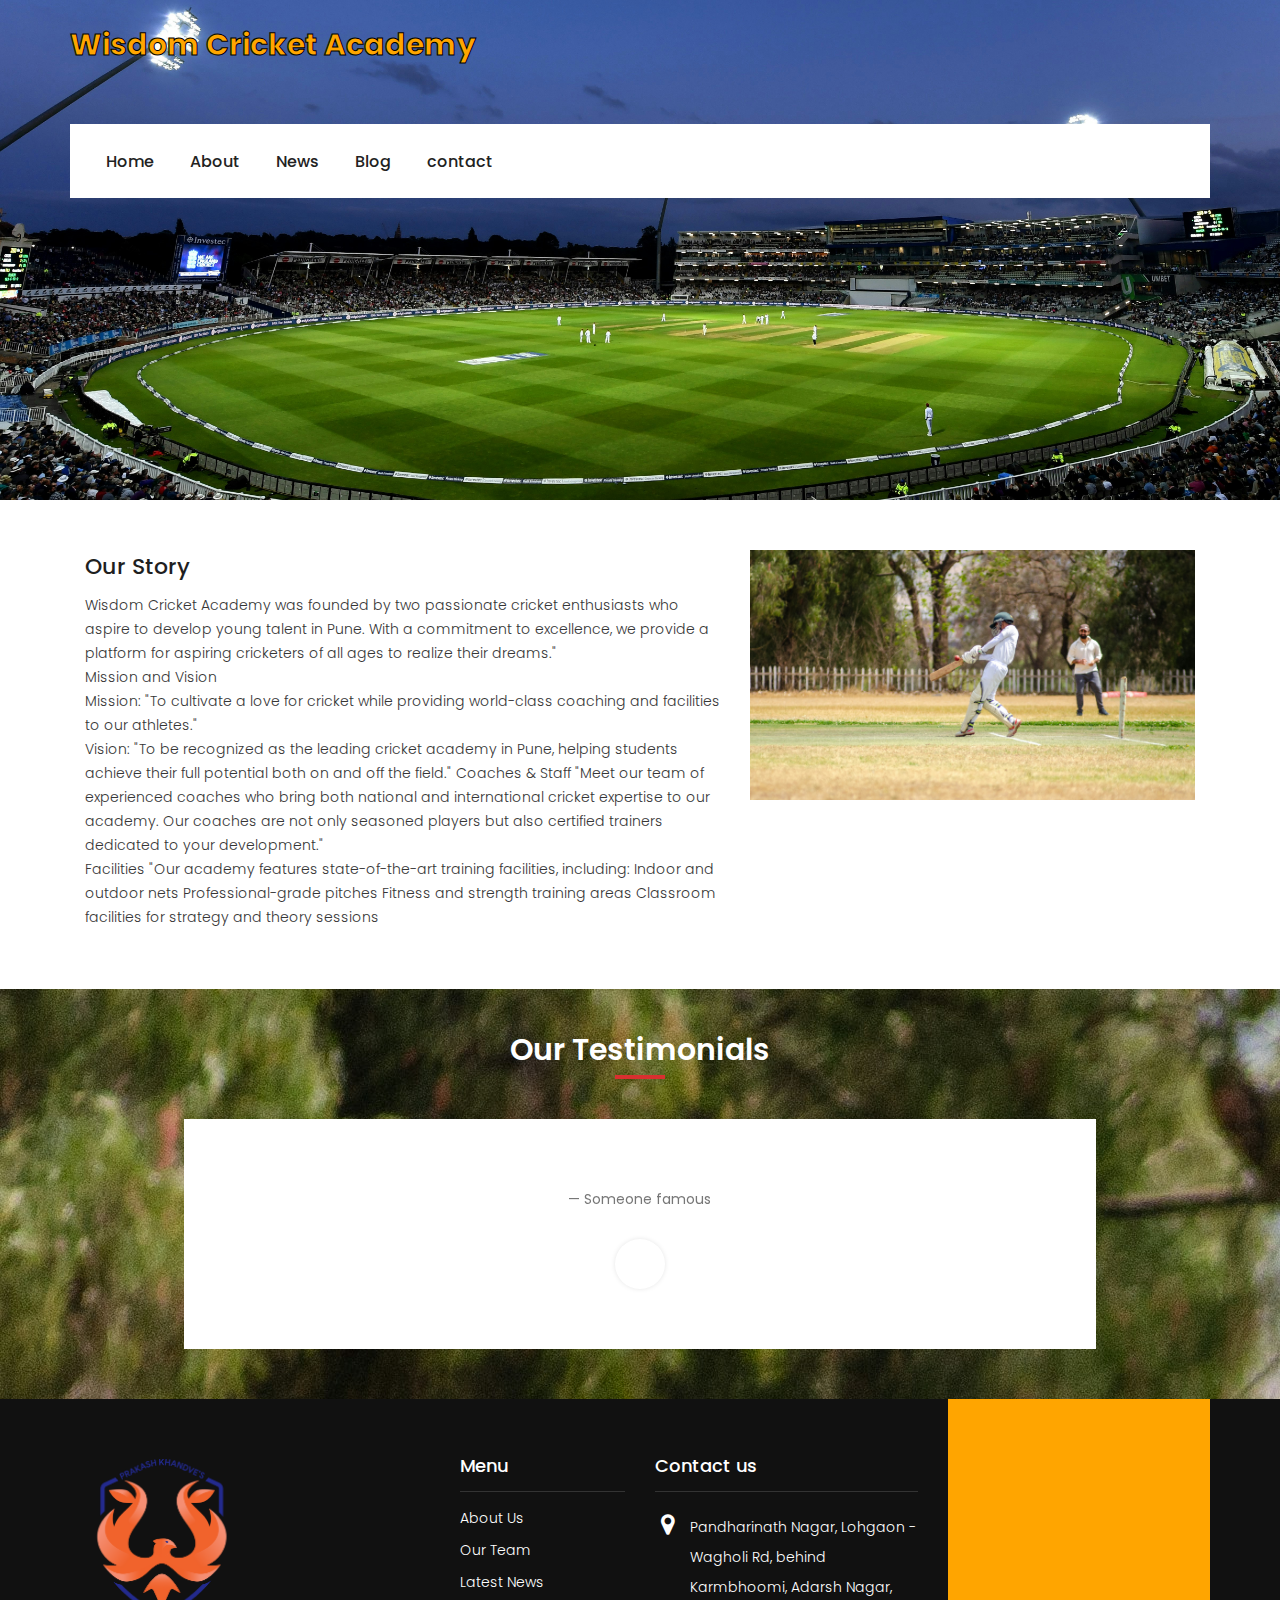
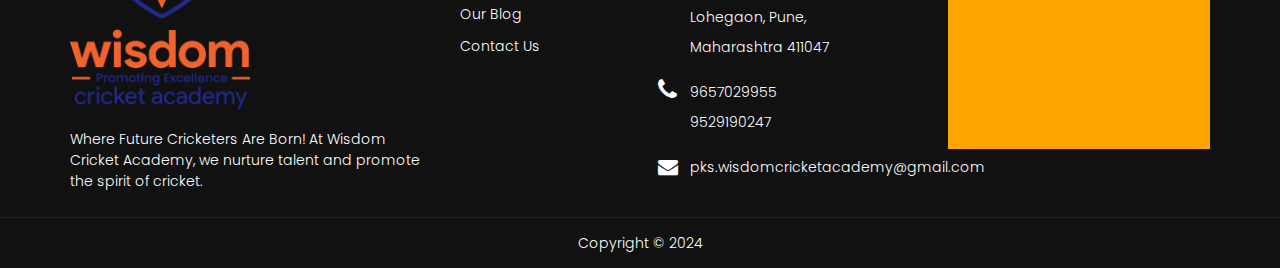
==== about.html @ c10ff791 "first version" ====
<!DOCTYPE html>
<html lang="en">
   <!-- Basic -->
   <meta charset="utf-8">
   <meta http-equiv="X-UA-Compatible" content="IE=edge">
   <!-- Mobile Metas -->
   <meta name="viewport" content="width=device-width, minimum-scale=1.0, maximum-scale=1.0, user-scalable=no">
   <!-- Site Metas -->
   <title>Wisdom Cricket Academy</title>
   <meta name="keywords" content="">
   <meta name="description" content="">
   <meta name="author" content="">
   <!-- Site Icons -->
   <link rel="shortcut icon" href="" type="image/x-icon" />
   <link rel="apple-touch-icon" href="">
   <!-- Bootstrap CSS -->
   <link rel="stylesheet" href="css/bootstrap.min.css">
   <!-- Site CSS -->
   <link rel="stylesheet" href="style.css">
   <!-- Colors CSS -->
   <link rel="stylesheet" href="css/colors.css">
   <!-- ALL VERSION CSS -->	
   <link rel="stylesheet" href="css/versions.css">
   <!-- Responsive CSS -->
   <link rel="stylesheet" href="css/responsive.css">
   <!-- Custom CSS -->
   <link rel="stylesheet" href="css/custom.css">
   <!-- font family -->
   <link href="https://fonts.googleapis.com/css?family=Poppins:100,100i,200,200i,300,300i,400,400i,500,500i,600,600i,700,700i,800,800i,900,900i" rel="stylesheet">
   <!-- end font family -->
   <link rel="stylesheet" href="css/3dslider.css" />
   <script src="http://code.jquery.com/jquery-1.11.1.min.js"></script>
   <link href="http://www.jqueryscript.net/css/jquerysctipttop.css" rel="stylesheet" type="text/css">
   <script src="js/3dslider.js"></script>
   </head>
   <body class="game_info" data-spy="scroll" data-target=".header">
      <!-- LOADER -->
      <div id="preloader">
         <img class="preloader" src="images/loading-img.gif" alt="">
      </div>
      <!-- END LOADER -->
      <section id="top">
         <header>
            <div class="container">
               <div class="header-top">
                  <div class="row">
                     <div class="col-md-6">
                        <div class="full">
                           <div class="logo" >
                              <h1 style="color: rgb(255, 166, 0); -webkit-text-stroke: 1px black;">
                                 Wisdom Cricket Academy
                              </h1>
    
                                  <!-- <a href="index.html"><img src="images/logo.png" alt="#" /></a> -->
                               </div>
                        </div>
                     </div>
                     
                  </div>
               </div>
               <div class="header-bottom">
                  <div class="row">
                     <div class="col-md-12">
                        <div class="full">
                           <div class="main-menu-section">
                              <div class="menu">
                                 <nav class="navbar navbar-inverse">
                                    <div class="navbar-header">
                                       <button class="navbar-toggle" type="button" data-toggle="collapse" data-target=".js-navbar-collapse">
                                       <span class="sr-only">Toggle navigation</span>
                                       <span class="icon-bar"></span>
                                       <span class="icon-bar"></span>
                                       <span class="icon-bar"></span>
                                       </button>
                                       <a class="navbar-brand" href="#">Menu</a>
                                    </div>
                                    <div class="collapse navbar-collapse js-navbar-collapse">
                                       <ul class="nav navbar-nav">
                                          <li class="active"><a href="index.html">Home</a></li>
                                          <li><a href="about.html">About</a></li>
                                          <!-- <li><a href="shop.html">Shop</a></li> -->
                                          <li><a href="news.html">News</a></li>
                                          <li><a href="blog.html">Blog</a></li>
                                          <li><a href="contact.html">contact</a></li>
                                       </ul>
                                    </div>
                                    <!-- /.nav-collapse -->
                                 </nav>
                              
                              </div>
                           </div>
                        </div>
                     </div>
                  </div>
               </div>
            </div>
         </header>
         <div class="inner-page-banner">
            <div class="container">
            </div>
         </div>
      </section>
      <section id="contant" class="contant main-heading" style="padding-bottom:0;margin-bottom:-1px;position:relative;z-index:1;">
         <div class="aboutus">
            <div class="container">
               <div class="row">
                  <div class="col-md-12 col-sm-12">
                     <div class="col-md-7 col-sm-7 col-xs-12">
                        <div class="full">
                           <h3>Our Story</h3>
                           <p>Wisdom Cricket Academy was founded by two passionate cricket enthusiasts who aspire to develop young talent in Pune. With a commitment to excellence, we provide a platform for aspiring cricketers of all ages to realize their dreams." 
                              <br>Mission and Vision 
                              <br>Mission: "To cultivate a love for cricket while providing world-class coaching and facilities to our athletes." 
                              <br>Vision: "To be recognized as the leading cricket academy in Pune, helping students achieve their full potential both on and off the field." 
                              Coaches & Staff 
                              "Meet our team of experienced coaches who bring both national and international cricket expertise to our academy. Our coaches are not only seasoned players but also certified trainers dedicated to your development." 
                              <br>Facilities 
                              "Our academy features state-of-the-art training facilities, including: 
                              Indoor and outdoor nets 
                              Professional-grade pitches 
                              Fitness and strength training areas 
                              Classroom facilities for strategy and theory sessions
                              
                           </p>
                          
                        </div>
                     </div>
                     <div class="col-md-5 col-sm-5 col-xs-12">
                        <img class="img-responsive" src="images/img-01_002.jpg" alt="#" />
                     </div>
                  </div>
               </div>
            </div>
         </div>
         <div class="dark-section" style="background:url(images/img-01_002.jpg)">
            <div class="container">
               <div class="row">
                  <div class="col-md-12 col-sm-12">
                     <div class="heading-main">
                        <h2>Our Testimonials</h2>
                     </div>
                     <div class="testimonial-slider">
                        <div class="carousel slide" data-ride="carousel" id="quote-carousel">
                           <!-- Carousel Slides / Quotes -->
                           <div class="carousel-inner text-center">
                              <!-- Quote 1 -->
                              <div class="item active">
                                 <blockquote>
                                    <div class="row">
                                       <div class="col-sm-10 col-sm-offset-1">
                                          <!-- <p>Lorem ipsum dolor sit amet, consectetur adipiscing elit, sed do eiusmod tempor incididunt ut labore et dolore magna aliqua. Ut enim ad minim veniam, quis nostrud exercitation ullamco laboris nisi ut aliquip ex ea commodo consequat. Duis aute irure dolor in reprehenderit in voluptate velit esse cillum dolore eu fugiat nulla pariatur. !</p> -->
                                          <small>Someone famous</small>
                                       </div>
                                    </div>
                                 </blockquote>
                              </div>
                              <!-- Quote 2 -->
                              <div class="item">
                                 <blockquote>
                                    <div class="row">
                                       <div class="col-sm-10 col-sm-offset-1">
                                          <!-- <p>Lorem ipsum dolor sit amet, consectetur adipiscing elit, sed do eiusmod tempor incididunt ut labore et dolore magna aliqua. Ut enim ad minim veniam, quis nostrud exercitation ullamco laboris nisi ut aliquip ex ea commodo consequat. Duis aute irure dolor in reprehenderit in voluptate velit esse cillum dolore eu fugiat nulla pariatur. </p> -->
                                          <small>Someone famous</small>
                                       </div>
                                    </div>
                                 </blockquote>
                              </div>
                              <!-- Quote 3 -->
                              <div class="item">
                                 <blockquote>
                                    <div class="row">
                                       <div class="col-sm-10 col-sm-offset-1">
                                          <!-- <p>Lorem ipsum dolor sit amet, consectetur adipiscing elit, sed do eiusmod tempor incididunt ut labore et dolore magna aliqua. Ut enim ad minim veniam, quis nostrud exercitation ullamco laboris nisi ut aliquip ex ea commodo consequat. Duis aute irure dolor in reprehenderit in voluptate velit esse cillum dolore eu fugiat nulla pariatur. .</p> -->
                                          <small>Someone famous</small>
                                       </div>
                                    </div>
                                 </blockquote>
                              </div>
                           </div>
                           <!-- Bottom Carousel Indicators -->
                           <ol class="carousel-indicators">
                              <li data-target="#quote-carousel" data-slide-to="0" class="active"><img class="img-responsive " src="https://s3.amazonaws.com/uifaces/faces/twitter/mantia/128.jpg" alt="">
                              </li>
                             
                           </ol>
                           <!-- Carousel Buttons Next/Prev -->
                           <a data-slide="prev" href="#quote-carousel" class="left carousel-control"><i class="fa fa-chevron-left"></i></a>
                           <a data-slide="next" href="#quote-carousel" class="right carousel-control"><i class="fa fa-chevron-right"></i></a>
                        </div>
                     </div>
                  </div>
               </div>
            </div>
         </div>
      </section>
      <footer id="footer" class="footer">
         <div class="container">
            <div class="row">
               <div class="col-md-4">
                  <div class="full">
                     <div class="footer-widget">
                        <div class="footer-logo">
                           <a href="#"><img src="images/logo.png" alt="#" /></a>
                        </div>
                        <p>Where Future Cricketers Are Born! At Wisdom Cricket Academy, we nurture talent and promote the spirit of cricket.</p>
                        <!-- <ul class="social-icons style-4 pull-left">
                           <li><a class="facebook" href="#"><i class="fa fa-facebook"></i></a></li>
                           <li><a class="twitter" href="#"><i class="fa fa-twitter"></i></a></li>
                           <li><a class="youtube" href="#"><i class="fa fa-youtube-play"></i></a></li>
                           <li><a class="pinterest" href="#"><i class="fa fa-pinterest-p"></i></a></li>
                        </ul> -->
                     </div>
                  </div>
               </div>
               <div class="col-md-2">
                  <div class="full">
                     <div class="footer-widget">
                        <h3>Menu</h3>
                        <ul class="footer-menu">
                           <li><a href="about.html">About Us</a></li>
                           <li><a href="team.html">Our Team</a></li>
                           <li><a href="news.html">Latest News</a></li>
                           <li><a href="blog.html">Our Blog</a></li>
                           <li><a href="contact.html">Contact Us</a></li>
                        </ul>
                     </div>
                  </div>
               </div>
               <div class="col-md-3">
                  <div class="full">
                     <div class="footer-widget">
                        <h3>Contact us</h3>
                        <ul class="address-list">
                           <li><i class="fa fa-map-marker"></i>Pandharinath Nagar, Lohgaon - Wagholi Rd, behind Karmbhoomi, Adarsh Nagar, Lohegaon, Pune, Maharashtra 411047</li>
                           <li><i class="fa fa-phone"></i> 9657029955 <br>
                              9529190247</li>
                           <li><i style="font-size:20px;top:5px;" class="fa fa-envelope"></i> pks.wisdomcricketacademy@gmail.com</li>
                        </ul>
                     </div>
                  </div>
               </div>
               <div class="col-md-3">
                  <div class="full">
                     <div class="contact-footer">
                        <iframe src="https://www.google.com/maps/embed?pb=!1m14!1m12!1m3!1d120615.72236587871!2d73.07890527988283!3d19.140910987164396!2m3!1f0!2f0!3f0!3m2!1i1024!2i768!4f13.1!5e0!3m2!1sen!2sin!4v1527759905404" width="600" height="350" frameborder="0" style="border:0" allowfullscreen></iframe>
                     </div>
                  </div>
               </div>
            </div>
         </div>
         <div class="footer-bottom">
            <div class="container">
               <p>Copyright © 2024 <a href="" target="_blank"></a></p>
            </div>
         </div>
      </footer>
      <a href="#home" data-scroll class="dmtop global-radius"><i class="fa fa-angle-up"></i></a>
      <!-- ALL JS FILES -->
      <script src="js/all.js"></script>
      <!-- ALL PLUGINS -->
      <script src="js/custom.js"></script>
   </body>
</html>
---- style.css ----
/*------------------------------------------------------------------
    File Name: style.css
-------------------------------------------------------------------*/

/*------------------------------------------------------------------
    [Table of contents]

    1. IMPORT FONTS
    2. IMPORT FILES
    3. SKELETON
    4. WP CORE
    5. HEADER
    6. SECTIONS
    7. SECTIONS
    8. PORTFOLIO
    9. TESTIMONIALS
    10. PRICING TABLES
    11. ICON BOXES
    12. MESSAGE BOXES
    13. FEATURES
    14. CONTACT
    15. FOOTER
    16. MISC
    17. BUTTONS
-------------------------------------------------------------------*/

/*------------------------------------------------------------------
    IMPORT FONTS
-------------------------------------------------------------------*/

@import url(https://fonts.googleapis.com/css?family=Source+Sans+Pro:300,400,400i,600,700,900);
@import url(https://fonts.googleapis.com/css?family=Raleway:300,300i,400,400i,500,500i,600,600i,700,700i);
@import url(https://fonts.googleapis.com/css?family=Roboto:300,400,400i,500,500i,700,700i);
@import url(https://fonts.googleapis.com/css?family=Arvo:400,400i,700,700i);
@import url('https://fonts.googleapis.com/css?family=Poppins');

/*------------------------------------------------------------------
    IMPORT FILES
-------------------------------------------------------------------*/

@import url(css/animate.css);
@import url(css/flaticon.css);
@import url(css/prettyPhoto.css);
@import url(css/owl.carousel.css);
@import url(css/font-awesome.min.css);

/*------------------------------------------------------------------
    SKELETON
-------------------------------------------------------------------*/

* {
	box-sizing: border-box;
	margin: 0;
	padding: 0;
}

body {
	color: #999;
	font-size: 15px;
	font-family: 'Poppins', sans-serif;
	line-height: 1.80857;
}

body.demos .section {
	background: url(images/bg.png) repeat top center #f2f3f5;
}

body.demos .section-title img {
	max-width: 280px;
	display: block;
	margin: 10px auto;
}

body.demos .service-widget h3 {
	border-bottom: 1px solid #ededed;
	font-size: 18px;
	padding: 20px 0;
	background-color: #ffffff;
}

body.demos .service-widget {
	margin: 0 0 30px;
	padding: 30px;
	background-color: #fff
}

body.demos .container-fluid {
	max-width: 1080px
}

a {
	/*color: #1f1f1f;*/
	color: #f3e7e7;
	text-decoration: none !important;
	outline: none !important;
	-webkit-transition: all .3s ease-in-out;
	-moz-transition: all .3s ease-in-out;
	-ms-transition: all .3s ease-in-out;
	-o-transition: all .3s ease-in-out;
	transition: all .3s ease-in-out;
}

.footer-bottom p a {
	color: #fff;
}
h1,
h2,
h3,
h4,
h5,
h6 {
	letter-spacing: 0;
	font-weight: normal;
	position: relative;
	padding: 0 0 10px 0;
	font-weight: normal;
	line-height: normal;
	color: #1f1f1f;
	margin: 0
}

h1 {
	font-size: 24px
}

h2 {
	font-size: 22px
}

h3 {
	font-size: 18px
}

h4 {
	font-size: 16px
}

h5 {
	font-size: 14px
}

h6 {
	font-size: 13px
}

h1 a,
h2 a,
h3 a,
h4 a,
h5 a,
h6 a {
	color: #212121;
	text-decoration: none!important;
	opacity: 1
}

h1 a:hover,
h2 a:hover,
h3 a:hover,
h4 a:hover,
h5 a:hover,
h6 a:hover {
	opacity: .8
}

a {
	color: #1f1f1f;
	text-decoration: none;
	outline: none;
}

a,
.btn {
	text-decoration: none !important;
	outline: none !important;
	-webkit-transition: all .3s ease-in-out;
	-moz-transition: all .3s ease-in-out;
	-ms-transition: all .3s ease-in-out;
	-o-transition: all .3s ease-in-out;
	transition: all .3s ease-in-out;
}

.btn-custom {
	margin-top: 20px;
	background-color: transparent !important;
	border: 2px solid #ddd;
	padding: 12px 40px;
	font-size: 16px;
}

.lead {
	font-size: 18px;
	line-height: 30px;
	color: #767676;
	margin: 0;
	padding: 0;
}

blockquote {
	margin: 20px 0 20px;
	padding: 30px;
}


/*------------------------------------------------------------------
    WP CORE
-------------------------------------------------------------------*/

.first {
	clear: both
}

.last {
	margin-right: 0
}

.alignnone {
	margin: 5px 20px 20px 0;
}

.aligncenter,
div.aligncenter {
	display: block;
	margin: 5px auto 5px auto;
}

.alignright {
	float: right;
	margin: 10px 0 20px 20px;
}

.alignleft {
	float: left;
	margin: 10px 20px 20px 0;
}

a img.alignright {
	float: right;
	margin: 10px 0 20px 20px;
}

a img.alignnone {
	margin: 10px 20px 20px 0;
}

a img.alignleft {
	float: left;
	margin: 10px 20px 20px 0;
}

a img.aligncenter {
	display: block;
	margin-left: auto;
	margin-right: auto
}

.wp-caption {
	background: #fff;
	border: 1px solid #f0f0f0;
	max-width: 96%;
	/* Image does not overflow the content area */
	padding: 5px 3px 10px;
	text-align: center;
}

.wp-caption.alignnone {
	margin: 5px 20px 20px 0;
}

.wp-caption.alignleft {
	margin: 5px 20px 20px 0;
}

.wp-caption.alignright {
	margin: 5px 0 20px 20px;
}

.wp-caption img {
	border: 0 none;
	height: auto;
	margin: 0;
	max-width: 98.5%;
	padding: 0;
	width: auto;
}

.wp-caption p.wp-caption-text {
	font-size: 11px;
	line-height: 17px;
	margin: 0;
	padding: 0 4px 5px;
}


/* Text meant only for screen readers. */

.screen-reader-text {
	clip: rect(1px, 1px, 1px, 1px);
	position: absolute !important;
	height: 1px;
	width: 1px;
	overflow: hidden;
}

.screen-reader-text:focus {
	background-color: #f1f1f1;
	border-radius: 3px;
	box-shadow: 0 0 2px 2px rgba(0, 0, 0, 0.6);
	clip: auto !important;
	color: #21759b;
	display: block;
	font-size: 14px;
	font-size: 0.875rem;
	font-weight: bold;
	height: auto;
	left: 5px;
	line-height: normal;
	padding: 15px 23px 14px;
	text-decoration: none;
	top: 5px;
	width: auto;
	z-index: 100000;
	/* Above WP toolbar. */
}


/*------------------------------------------------------------------
    HEADER
-------------------------------------------------------------------*/

.megamenu .nav,
.megamenu .collapse,
.megamenu .dropup,
.megamenu .dropdown {
	position: static;
}

.megamenu .container-fluid {
	position: relative;
}

.megamenu .dropdown-menu {
	left: auto;
}

.megamenu .megamenu-content {
	padding: 20px 30px;
}

.megamenu .dropdown.megamenu-fw .dropdown-menu {
	left: 0;
	right: 0;
}

.megamenu .list-unstyled {
	min-width: 200px;
}

.header_style_01 {
	background-color: rgba(255, 255, 255, 0.1);
	display: block;
	left: 0;
	padding: 20px 40px !important;
	position: absolute;
	right: 0;
	top: 0;
	width: 100%;
	z-index: 111;
}

.header_style_01 .navbar-default {
	background-color: transparent;
	border: 0;
}

.header_style_01 .navbar,
.header_style_01 .navbar-nav,
.header_style_01 .navbar-default,
.header_style_01 .nav {
	margin-bottom: 0 !important;
}

.header_style_01 .navbar-brand {
	padding: 2px 15px 0 15px;
}

.header_style_01 .navbar-default .navbar-nav>li>a {
	border-radius: 0;
	color: #ffffff !important;
	font-size: 15px;
	font-style: normal;
	font-weight: 400;
	text-transform: capitalize;
	background-color: transparent;
}

.header_style_01 .navbar-default .navbar-nav>li a {
	background-color: transparent !important;
}

.header_style_01 .navbar-default .navbar-nav>li:hover a,
.header_style_01 .navbar-default .navbar-nav>li:focus a {
	opacity: 0.7;
	filter: alpha(opacity=70);
	/* For IE8 and earlier */
}

.header_style_01 .navbar-right>li {
	margin-top: 2px;
	-webkit-transition: all .3s ease-in-out;
	-moz-transition: all .3s ease-in-out;
	-ms-transition: all .3s ease-in-out;
	-o-transition: all .3s ease-in-out;
	transition: all .3s ease-in-out;
}

.header_style_01 .navbar-right>li>a {
	padding-bottom: 10px;
	padding-top: 10px;
}

li.social-links {
	margin: 0 8px;
}

li.social-links a {
	padding: 13px 0 !important;
}

.affix-top {
	overflow: hidden;
	visibility: visible;
	opacity: 1;
	top: -100%;
}

.affix {
	top: 0;
	left: 0;
	right: 0;
	width: 100%;
	padding: 20px 40px;
	background-color: #1f1f1f !important;
	-webkit-transition: visibility 0.95s ease-in-out, opacity 0.95s ease-in-out, bottom 0.95s ease-in-out, top 0.95s ease-in-out, left 0.95s ease-in-out, right 0.95s ease-in-out;
	-moz-transition: visibility 0.95s ease-in-out, opacity 0.95s ease-in-out, bottom 0.95s ease-in-out, top 0.95s ease-in-out, left 0.95s ease-in-out, right 0.95s ease-in-out;
	-o-transition: visibility 0.95s ease-in-out, opacity 0.95s ease-in-out, bottom 0.95s ease-in-out, top 0.95s ease-in-out, left 0.95s ease-in-out, right 0.95s ease-in-out;
	transition: visibility 0.95s ease-in-out, opacity 0.95s ease-in-out, top 0.95s ease-in-out, bottom 0.95s ease-in-out, left 0.95s ease-in-out, right 0.95s ease-in-out;
}

.navbar-nav li {
	position: relative;
}

.navbar-nav span {
	font-size: 24px;
	position: absolute;
	right: 2px;
	top: 13px;
}


/*------------------------------------------------------------------
    SECTIONS
-------------------------------------------------------------------*/

.parallax {
	background-attachment: fixed;
	background-size: cover;
	height: 100%;
	padding: 120px 0;
	position: relative;
	width: 100%;
}

.parallax.parallax-off {
	background-attachment: scroll !important;
	display: block;
	height: 100%;
	min-height: 100%;
	overflow: hidden;
	position: relative;
	background-position: center center;
	vertical-align: sub;
	width: 100%;
	z-index: 2;
}

.no-scroll-xy {
	overflow: hidden !important;
	-webkit-transition: all .4s ease-in-out;
	-moz-transition: all .4s ease-in-out;
	-ms-transition: all .4s ease-in-out;
	-o-transition: all .4s ease-in-out;
	transition: all .4s ease-in-out;
}

.section {
	display: block;
	position: relative;
	overflow: hidden;
	padding: 120px 0;
}

.noover {
	overflow: visible;
}

.noover .btn-dark {
	border: 0 !important;
}

.nopad {
	padding: 0;
}

.nopadtop {
	padding-top: 0;
}

.section.wb {
	background-color: #ffffff;
}

.section.lb {
	background-color: #f2f3f5;
}

.section.db {
	background-color: #1f1f1f;
}

.section.color1 {
	background-color: #448AFF;
}

.first-section {
	display: block;
	position: relative;
	overflow: hidden;
	padding: 16em 0 13em;
}

.first-section h2 {
	color: #ffffff;
	font-size: 68px;
	font-weight: 300;
	text-transform: capitalize;
	display: block;
	margin: 0;
	padding: 0 0 30px;
	position: relative;
}

.first-section .lead {
	font-size: 21px;
	font-weight: 300;
	padding: 0 0 40px;
	margin: 0;
	line-height: inherit;
	color: #ffffff;
}

.macbookright {
	width: 980px;
	position: absolute;
	right: -15%;
	bottom: -6%;
}

.section-title {
	display: block;
	position: relative;
	margin-bottom: 60px;
}

.section-title p {
	color: #999;
	font-weight: 400;
	font-size: 18px;
	line-height: 33px;
	margin: 0;
}

.section-title h3 {
	font-size: 42px;
	font-weight: 300;
	line-height: 62px;
	margin: 0 0 25px;
	padding: 0;
	text-transform: none;
}

.section.colorsection p,
.section.colorsection h3,
.section.db h3 {
	color: #ffffff;
}


/*------------------------------------------------------------------
    PORTFOLIO
-------------------------------------------------------------------*/

.item-h2,
.item-h1 {
	height: 100% !important;
	height: auto !important;
}

.isotope-item {
	z-index: 2;
	padding: 0;
}

.isotope-hidden.isotope-item {
	pointer-events: none;
	z-index: 1;
}

.isotope,
.isotope .isotope-item {
	/* change duration value to whatever you like */
	-webkit-transition-duration: 0.8s;
	-moz-transition-duration: 0.8s;
	transition-duration: 0.8s;
}

.isotope {
	-webkit-transition-property: height, width;
	-moz-transition-property: height, width;
	transition-property: height, width;
}

.isotope .isotope-item {
	-webkit-transition-property: -webkit-transform, opacity;
	-moz-transition-property: -moz-transform, opacity;
	transition-property: transform, opacity;
}

.portfolio-filter ul {
	padding: 0;
	z-index: 2;
	display: block;
	position: relative;
	margin: 0;
}

.portfolio-filter ul li {
	border-radius: 0;
	display: inline-block;
	margin: 0 5px 0 0;
	text-decoration: none;
	text-transform: uppercase;
	vertical-align: middle;
}

.portfolio-filter ul li:last-child:after {
	content: "";
}

.portfolio-filter ul li .btn-dark {
	box-shadow: none;
	background-color: transparent;
	border: 1px solid #e6e7e6 !important;
	color: #1f1f1f;
	font-weight: 400;
	font-size: 13px;
	padding: 10px 30px;
}

.da-thumbs {
	list-style: none;
	position: relative;
	padding: 0;
}

.da-thumbs .pitem {
	margin: 0;
	padding: 15px;
	position: relative;
}

.da-thumbs .pitem a,
.da-thumbs .pitem a img {
	display: block;
	position: relative;
}

.da-thumbs .pitem a {
	overflow: hidden;
}

.da-thumbs .pitem a div {
	position: absolute;
	background-color: rgba(0, 0, 0, 0.8);
	width: 100%;
	height: 100%;
}

.da-thumbs .pitem a div h3 {
	display: block;
	color: #ffffff;
	font-size: 20px;
	padding: 30px 15px;
	text-transform: capitalize;
	font-weight: normal;
}

.da-thumbs .pitem a div h3 small {
	display: block;
	color: #ffffff;
	margin-top: 5px;
	font-size: 13px;
	font-weight: 300;
}

.da-thumbs .pitem a div i {
	background-color: #1f1f1f;
	position: absolute;
	color: #ffffff !important;
	bottom: 0;
	font-size: 15px;
	z-index: 12;
	right: 0;
	width: 40px;
	height: 40px;
	line-height: 40px;
	text-align: center;
}


/*------------------------------------------------------------------
    TESTIMONIALS
-------------------------------------------------------------------*/

.logos img {
	margin: auto;
	display: block;
	text-align: center;
	width: 100%;
	opacity: 0.3;
}

.logos img:hover {
	opacity: 0.5;
}

.desc h3 i {
	color: #2f2f2f;
	font-size: 37px;
	vertical-align: middle;
	margin-right: 12px;
}

.desc {
	padding: 30px;
	position: relative;
	background: #000;
	border: 1px solid #111111;
}

.testi-meta {
	display: block;
	margin-top: 20px;
}

.testimonial h4 {
	font-size: 18px;
	color: #ffffff;
	padding: 13px 0 0;
}

.testimonial img {
	max-width: 55px;
}

.testimonial small {
	margin-top: 7px;
	font-size: 16px;
	display: block;
}

.testimonial {
	background-color: transparent;
}

.testimonial h3 {
	padding: 0 0 10px;
	font-size: 20px;
	font-weight: 300;
}

.testimonial small,
.testimonial .lead {
	background-color: transparent;
	color: #aaa;
	display: block;
	font-size: 16px;
	font-style: italic;
	line-height: 30px;
	margin: 0;
	padding: 0;
	position: relative;
}

.testimonial p:after {
	display: none;
}


/*------------------------------------------------------------------
    PRICING TABLES
-------------------------------------------------------------------*/

.pricing-table {
	margin: 50px 0 0 0;
	background: #fff;
	box-shadow: 0 5px 14px rgba(0, 0, 0, 0.1);
}

.pricing-table i {
	width: 30px;
	color: #c2c2c2;
	display: inline-block;
	margin-right: 10px;
	padding-right: 5px;
	border-right: 1px solid #ececec;
}

.pricing-table .btn-dark {
	padding: 10px 24px;
	font-size: 15px;
}

.pricing-table strong {
	font-weight: 600;
	margin-right: 6px;
	color: #1f1f1f;
}

.pricing-table-header {
	padding: 30px 0 25px 0;
	background: #ffffff;
}

.pricing-table-header h2 {
	font-size: 31px;
	margin: 0;
	padding: 0;
	font-weight: 300;
}

.pricing-table-header h3 {
	font-size: 15px;
	font-weight: 600;
	color: #aaaaaa;
	margin-top: 10px;
	text-transform: uppercase;
}

.pricing-table-space {
	height: 10px;
}

.pricing-table-text {
	margin: 15px 30px 0 30px;
	padding: 0 10px 15px 10px;
	border-bottom: 1px solid #ececec;
	font-weight: 300;
	line-height: 30px;
	color: #c2c2c2;
	font-size: 16px;
}

.pricing-table-text p {
	font-weight: 400;
}

.pricing-table-features {
	margin: 15px 30px 0 30px;
	padding: 0 10px 15px 30px;
	border-bottom: 1px solid #ececec;
	text-align: left;
	line-height: 30px;
	font-size: 16px;
	color: #c2c2c2;
}

.pricing-table-highlighted h3,
.pricing-table-highlighted h2 {
	color: #ffffff !important;
}

.pricing-table-sign-up {
	margin-top: 25px;
	padding-bottom: 30px;
}


/* Highlighted table */

.pricing-table-highlighted {
	margin-top: 0;
}

.m130 {
	margin-top: 130px;
}

.nav-pills {
	border: 1px solid #e1e1e1;
}

.nav-pills>li {
	width: 50%;
	padding: 10px;
	float: left;
	margin: 0 !important;
}

.nav-pills>li>a {
	margin: 0!important;
	text-align: center;
	background-color: #f4f4f4;
}


/*------------------------------------------------------------------
    ICON BOXES
-------------------------------------------------------------------*/

.icon-wrapper {
	position: relative;
	cursor: pointer;
	display: block;
	z-index: 1;
}

.icon-wrapper i {
	width: 75px;
	height: 75px;
	text-align: center;
	line-height: 75px;
	font-size: 28px;
	background-color: #f2f3f5;
	color: #1f1f1f;
	margin-top: 0;
}

.small-icons.icon-wrapper:hover i,
.small-icons.icon-wrapper:hover i:hover,
.small-icons.icon-wrapper i {
	width: auto !important;
	height: auto !important;
	line-height: 1 !important;
	padding: 0 !important;
	color: #e3e3e3 !important;
	background-color: transparent !important;
	background: none !important;
	margin-right: 10px !important;
	vertical-align: middle;
	font-size: 24px !important;
}

.small-icons.icon-wrapper h3 {
	font-size: 18px;
	padding-bottom: 5px;
}

.small-icons.icon-wrapper p {
	padding: 0;
	margin: 0;
}

.icon-wrapper h3 {
	font-size: 21px;
	padding: 0 0 15px;
	margin: 0;
}

.icon-wrapper p {
	margin-bottom: 0;
	padding-left: 95px;
}

.icon-wrapper p small {
	display: block;
	color: #999;
	margin-top: 10px;
	text-transform: none;
	font-weight: 600;
	font-size: 16px;
}

.icon-wrapper p small:after {
	content: "\f105";
	font-family: FontAwesome;
	margin-left: 5px;
	font-size: 11px;
}

.effect-1 {
	display: inline-block;
	cursor: pointer;
	text-align: center;
	position: relative;
	text-decoration: none;
	z-index: 1;
}

.effect-1:after {
	pointer-events: none;
	position: absolute;
	width: 100%;
	height: 100%;
	border-radius: 50%;
	content: '';
	-webkit-box-sizing: content-box;
	-moz-box-sizing: content-box;
	box-sizing: content-box;
}

.effect-1 {
	-webkit-transition: background 0.2s, color 0.2s;
	-moz-transition: background 0.2s, color 0.2s;
	transition: background 0.2s, color 0.2s;
}

.effect-1:after {
	top: -7px;
	left: -7px;
	padding: 7px;
	box-shadow: 0 0 0 2px #2750ff;
	-webkit-transition: -webkit-transform 0.2s, opacity 0.2s;
	-webkit-transform: scale(.8);
	-moz-transition: -moz-transform 0.2s, opacity 0.2s;
	-moz-transform: scale(.8);
	-ms-transform: scale(.8);
	transition: transform 0.2s, opacity 0.2s;
	transform: scale(.8);
	opacity: 0;
}

.effect-1:hover:after {
	-webkit-transform: scale(1);
	-moz-transform: scale(1);
	-ms-transform: scale(1);
	transform: scale(1);
	opacity: 1;
}

.effect-1:after {
	-webkit-transform: scale(1.2);
	-moz-transform: scale(1.2);
	-ms-transform: scale(1.2);
	transform: scale(1.2);
}

.effect-1:hover:after {
	-webkit-transform: scale(1);
	-moz-transform: scale(1);
	-ms-transform: scale(1);
	transform: scale(1);
	opacity: 1;
}


/*------------------------------------------------------------------
    MESSAGE BOXES
-------------------------------------------------------------------*/

.service-widget h3 {
	font-size: 21px;
	color: #ffffff;
	padding: 20px 0 12px;
	margin: 0;
}

.service-widget h3 a,
.section.wb .service-widget h3,
.section.lb .service-widget h3 {
	color: #1f1f1f;
}

.service-widget p {
	margin-bottom: 0;
	padding-bottom: 0;
}

.message-box h4 {
	text-transform: uppercase;
	padding: 0;
	margin: 0 0 5px;
	font-weight: 600;
	letter-spacing: 0.5px;
	font-size: 15px;
	color: #999;
}

.message-box h2 {
	font-size: 38px;
	font-weight: 300;
	padding: 0 0 10px;
	margin: 0;
	line-height: 62px;
	margin-top: 0;
	text-transform: none;
}

.message-box p {
	margin-bottom: 20px;
}

.message-box .lead {
	padding-top: 10px;
	font-size: 19px;
	font-style: italic;
	color: #999;
	padding-bottom: 0;
}

.post-media {
	position: relative;
}

.post-media img {
	width: 100%;
}

.playbutton {
	position: absolute;
	color: #ffffff !important;
	top: 40%;
	font-size: 60px;
	z-index: 12;
	left: 0;
	right: 0;
	text-align: center;
	margin: -20px auto;
}

.hoverbutton {
	background-color: rgba(255, 255, 255, 0.8);
	position: absolute;
	color: #1f1f1f !important;
	top: 48%;
	font-size: 21px;
	z-index: 12;
	left: 0;
	opacity: 0;
	right: 0;
	width: 50px;
	height: 50px;
	line-height: 50px;
	text-align: center;
	margin: -20px auto;
}

.service-widget:hover .hoverbutton {
	opacity: 1;
}

hr.hr1 {
	position: relative;
	margin: 60px 0;
	border: 1px dashed #f2f3f5;
}

hr.hr2 {
	position: relative;
	margin: 17px 0;
	border: 1px dashed #f2f3f5;
}

hr.hr3 {
	position: relative;
	margin: 25px 0 30px 0;
	border: 1px dashed #f2f3f5;
}

hr.invis {
	border-color: transparent;
}

hr.invis1 {
	margin: 10px 0;
	border-color: transparent;
}

.section.parallax hr.hr1 {
	border-color: rgba(255, 255, 255, 0.1);
}

.sep1 {
	display: block;
	position: absolute;
	content: '';
	width: 40px;
	height: 40px;
	bottom: -20px;
	left: 50%;
	margin-left: -14px;
	background-color: #1f1f1f;
	-ms-transform: rotate(45deg);
	-webkit-transform: rotate(45deg);
	transform: rotate(45deg);
	z-index: 1;
}

.sep2 {
	display: block;
	position: absolute;
	content: '';
	width: 40px;
	height: 40px;
	top: -20px;
	left: 50%;
	margin-left: -14px;
	background-color: #1f1f1f;
	-ms-transform: rotate(45deg);
	-webkit-transform: rotate(45deg);
	transform: rotate(45deg);
	z-index: 1;
}


/* Divider Styles */

.divider-wrapper {
	width: 100%;
	box-shadow: 0 5px 14px rgba(0, 0, 0, 0.1);
	height: 540px;
	margin: 0 auto;
	position: relative;
}

.divider-wrapper:hover {
	cursor: none;
}

.divider-bar {
	position: absolute;
	width: 10px;
	left: 50%;
	top: -10px;
	bottom: -15px;
}

.code-wrapper {
	border: 1px solid #ffffff;
	display: block;
	overflow: hidden;
	width: 100%;
	height: 100%;
	position: relative;
	background: url("uploads/code.jpg") no-repeat;
}

.design-wrapper {
	overflow: hidden;
	position: absolute;
	top: 0;
	left: 0;
	right: 0;
	bottom: 0;
	-webkit-transform: translateX(50%);
	transform: translateX(50%);
}

.design-image {
	display: block;
	width: 100%;
	height: 100%;
	position: relative;
	-webkit-transform: translateX(-50%);
	transform: translateX(-50%);
	background: url("uploads/design.jpg") no-repeat;
}


/*------------------------------------------------------------------
    FEATURES
-------------------------------------------------------------------*/

.customwidget h1 {
	font-size: 44px;
	color: #ffffff;
	padding: 15px 0 25px;
	margin: 0;
	line-height: 1 !important;
	font-weight: 300;
}

.customwidget ul {
	padding: 0;
	display: block;
	margin-bottom: 30px;
}

.customwidget li i {
	margin-right: 5px;
}

.customwidget li {
	color: #ffffff;
	margin-right: 10px;
}

.image-center img {
	position: relative;
	margin: 0 0 -208px;
	z-index: 10;
	padding-right: 30px;
	text-align: center;
}

.customwidget p {
	font-style: italic;
	font-size: 18px;
	padding: 0 0 10px;
}

.img-center img {
	width: 100%;
	box-shadow: 0 5px 14px rgba(0, 0, 0, 0.1);
}

.img-center {
	margin: auto;
}

#features li p {
	margin-bottom: 0;
	padding-bottom: 0;
}

#features li {
	display: table;
	width: 100%;
	margin: 35px 0;
	cursor: pointer;
}

.features-left,
.features-right {
	padding: 0 10px;
}

.features-right li:last-child,
.features-left li:last-child {
	margin-bottom: 0px;
	padding-bottom: 0 !important;
}

.features-right li i,
.features-left li i {
	width: 68px;
	height: 68px;
	line-height: 68px;
	display: table;
	border-radius: 50%;
	font-size: 26px;
	background-color: #f2f3f5;
	margin: 0 auto 22px;
	position: relative;
	text-align: center;
	z-index: 55;
	transition: .4s;
	padding: 0;
}

#features i img {
	display: table;
	margin: 0 auto;
}

.features-left li i:before,
.features-right li i:before {
	text-align: center;
}

.features-right li i .ico-current,
.features-left li i .ico-current {
	opacity: 1;
	transition: .4s;
	visibility: visible;
}

.features-right li i .ico-hover,
.features-left li i .ico-hover {
	opacity: 0;
	transition: .4s;
	visibility: hidden;
	top: 19px;
}

.features-right li:hover .ico-current,
.features-left li:hover .ico-current {
	opacity: 0;
	transition: .4s;
	visibility: hidden;
}

.features-right li:hover .ico-hover,
.features-left li:hover .ico-hover {
	opacity: 1;
	transition: .4s;
	visibility: visible;
}

.features-right i {
	float: left;
}

.fr-inner {
	margin-left: 90px;
}

.features-left i {
	float: right;
}

.fl-inner {
	text-align: right;
	margin-right: 90px;
}

#features h4 {
	text-transform: capitalize;
	margin: 0;
	font-size: 19px;
}


/*------------------------------------------------------------------
    CONTACT
-------------------------------------------------------------------*/

.bootstrap-select {
	width: 100% \0;
	/*IE9 and below*/
}

.bootstrap-select>.dropdown-toggle {
	width: 100%;
	padding-right: 25px;
}

.has-error .bootstrap-select .dropdown-toggle,
.error .bootstrap-select .dropdown-toggle {
	border-color: #b94a48;
}

.bootstrap-select.fit-width {
	width: auto !important;
}

.bootstrap-select:not([class*="col-"]):not([class*="form-control"]):not(.input-group-btn) {
	width: 100%;
}

.bootstrap-select .dropdown-toggle:focus {
	outline: thin dotted #333333 !important;
	outline: 5px auto -webkit-focus-ring-color !important;
	outline-offset: -2px;
}

.bootstrap-select.form-control {
	margin-bottom: 0;
	padding: 0;
	border: none;
}

.bootstrap-select.form-control:not([class*="col-"]) {
	width: 100%;
}

.bootstrap-select.form-control.input-group-btn {
	z-index: auto;
}

.bootstrap-select.btn-group:not(.input-group-btn),
.bootstrap-select.btn-group[class*="col-"] {
	float: none;
	display: inline-block;
	margin-left: 0;
}

.bootstrap-select.btn-group.dropdown-menu-right,
.bootstrap-select.btn-group[class*="col-"].dropdown-menu-right,
.row .bootstrap-select.btn-group[class*="col-"].dropdown-menu-right {
	float: right;
}

.form-inline .bootstrap-select.btn-group,
.form-horizontal .bootstrap-select.btn-group,
.form-group .bootstrap-select.btn-group {
	margin-bottom: 0;
}

.form-group-lg .bootstrap-select.btn-group.form-control,
.form-group-sm .bootstrap-select.btn-group.form-control {
	padding: 0;
}

.form-inline .bootstrap-select.btn-group .form-control {
	width: 100%;
}

.bootstrap-select.btn-group.disabled,
.bootstrap-select.btn-group>.disabled {
	cursor: not-allowed;
}

.bootstrap-select.btn-group.disabled:focus,
.bootstrap-select.btn-group>.disabled:focus {
	outline: none !important;
}

.bootstrap-select.btn-group .dropdown-toggle .filter-option {
	display: inline-block;
	overflow: hidden;
	width: 100%;
	text-align: left;
}

.bootstrap-select.btn-group .dropdown-toggle .fa-angle-down {
	position: absolute;
	top: 30% !important;
	right: -5px;
	vertical-align: middle;
}

.bootstrap-select.btn-group[class*="col-"] .dropdown-toggle {
	width: 100%;
}

.bootstrap-select.btn-group .dropdown-menu {
	border: 1px solid #ededed;
	box-shadow: none;
	box-sizing: border-box;
	min-width: 100%;
	padding: 20px 10px;
	z-index: 1035;
}

.dropdown-menu>li>a {
	background-color: transparent !important;
	color: #bcbcbc !important;
	font-size: 15px;
	padding: 10px 20px;
}

.bootstrap-select.btn-group .dropdown-menu.inner {
	position: static;
	float: none;
	border: 0;
	padding: 0;
	margin: 0;
	border-radius: 0;
	-webkit-box-shadow: none;
	box-shadow: none;
}

.bootstrap-select.btn-group .dropdown-menu li {
	position: relative;
}

.bootstrap-select.btn-group .dropdown-menu li.active small {
	color: #fff;
}

.bootstrap-select.btn-group .dropdown-menu li.disabled a {
	cursor: not-allowed;
}

.bootstrap-select.btn-group .dropdown-menu li a {
	cursor: pointer;
}

.bootstrap-select.btn-group .dropdown-menu li a.opt {
	position: relative;
	padding-left: 2.25em;
}

.bootstrap-select.btn-group .dropdown-menu li a span.check-mark {
	display: none;
}

.bootstrap-select.btn-group .dropdown-menu li a span.text {
	display: inline-block;
}

.bootstrap-select.btn-group .dropdown-menu li small {
	padding-left: 0.5em;
}

.bootstrap-select.btn-group .dropdown-menu .notify {
	position: absolute;
	bottom: 5px;
	width: 96%;
	margin: 0 2%;
	min-height: 26px;
	padding: 3px 5px;
	background: #f5f5f5;
	border: 1px solid #e3e3e3;
	-webkit-box-shadow: inset 0 1px 1px rgba(0, 0, 0, 0.05);
	box-shadow: inset 0 1px 1px rgba(0, 0, 0, 0.05);
	pointer-events: none;
	opacity: 0.9;
	-webkit-box-sizing: border-box;
	-moz-box-sizing: border-box;
	box-sizing: border-box;
}

.bootstrap-select.btn-group .no-results {
	padding: 3px;
	background: #f5f5f5;
	margin: 0 5px;
	white-space: nowrap;
}

.bootstrap-select.btn-group.fit-width .dropdown-toggle .filter-option {
	position: static;
}

.bootstrap-select.btn-group.fit-width .dropdown-toggle .caret {
	position: static;
	top: auto;
	margin-top: 4px;
}

.bootstrap-select.btn-group.show-tick .dropdown-menu li.selected a span.check-mark {
	position: absolute;
	display: inline-block;
	right: 15px;
	margin-top: 5px;
}

.bootstrap-select.btn-group.show-tick .dropdown-menu li a span.text {
	margin-right: 34px;
}

.bootstrap-select.show-menu-arrow.open>.dropdown-toggle {
	z-index: 1036;
}

.bootstrap-select.show-menu-arrow .dropdown-toggle:before {
	content: '';
	border-left: 7px solid transparent;
	border-right: 7px solid transparent;
	border-bottom: 7px solid rgba(204, 204, 204, 0.2);
	position: absolute;
	bottom: -4px;
	left: 9px;
	display: none;
}

.bootstrap-select.show-menu-arrow .dropdown-toggle:after {
	content: '';
	border-left: 6px solid transparent;
	border-right: 6px solid transparent;
	border-bottom: 6px solid white;
	position: absolute;
	bottom: -4px;
	left: 10px;
	display: none;
}

.bootstrap-select.show-menu-arrow.dropup .dropdown-toggle:before {
	bottom: auto;
	top: -3px;
	border-top: 7px solid rgba(204, 204, 204, 0.2);
	border-bottom: 0;
}

.bootstrap-select.show-menu-arrow.dropup .dropdown-toggle:after {
	bottom: auto;
	top: -3px;
	border-top: 6px solid white;
	border-bottom: 0;
}

.bootstrap-select.show-menu-arrow.pull-right .dropdown-toggle:before {
	right: 12px;
	left: auto;
}

.bootstrap-select.show-menu-arrow.pull-right .dropdown-toggle:after {
	right: 13px;
	left: auto;
}

.bootstrap-select.show-menu-arrow.open>.dropdown-toggle:before,
.bootstrap-select.show-menu-arrow.open>.dropdown-toggle:after {
	display: block;
}

.bs-searchbox,
.bs-actionsbox,
.bs-donebutton {
	padding: 4px 8px;
}

.bs-actionsbox {
	float: left;
	width: 100%;
	-webkit-box-sizing: border-box;
	-moz-box-sizing: border-box;
	box-sizing: border-box;
}

.bs-actionsbox .btn-group button {
	width: 50%;
}

.bs-donebutton {
	float: left;
	width: 100%;
	-webkit-box-sizing: border-box;
	-moz-box-sizing: border-box;
	box-sizing: border-box;
}

.bs-donebutton .btn-group button {
	width: 100%;
}

.bs-searchbox+.bs-actionsbox {
	padding: 0 8px 4px;
}

.bs-searchbox .form-control {
	margin-bottom: 0;
	width: 100%;
}

select.bs-select-hidden,
select.selectpicker {
	display: none !important;
}

select.mobile-device {
	position: absolute !important;
	top: 0;
	left: 0;
	display: block !important;
	width: 100%;
	height: 100% !important;
	opacity: 0;
}


/*# sourceMappingURL=bootstrap-select.css.map */

.bootstrap-select>.btn {
	background: rgba(0, 0, 0, 0) none repeat scroll 0 0;
	font-size: 15px;
	height: 33px;
	box-shadow: none !important;
	border: 0 !important;
	padding: 0;
	width: 100%;
	color: #bcbcbc !important;
}

.contact_form {
	border: 1px solid #ededed;
	box-shadow: 0 5px 14px rgba(0, 0, 0, 0.1);
	background-color: #f2f3f5;
	padding: 40px 30px;
}

.contact_form .form-control {
	background-color: #fff;
	margin-bottom: 30px;
	border: 1px solid #ebebeb;
	box-sizing: border-box;
	color: #bcbcbc;
	font-size: 16px;
	outline: 0 none;
	padding: 10px 25px;
	height: 55px;
	resize: none;
	box-shadow: none !important;
	width: 100%;
}

.contact_form textarea {
	color: #bcbcbc;
	padding: 20px 25px !important;
	height: 160px !important;
}

.contact_form .form-control::-webkit-input-placeholder {
	color: #bcbcbc;
}

.contact_form .form-control::-moz-placeholder {
	opacity: 1;
	color: #bcbcbc;
}

.contact_form .form-control::-ms-input-placeholder {
	color: #bcbcbc;
}

#contact {
	background: url(images/bg.png) no-repeat center center #fff;
}


/*------------------------------------------------------------------
    FOOTER
-------------------------------------------------------------------*/

.cac {
	background-color: #232323;
	-webkit-transition: all .3s ease-in-out;
	-moz-transition: all .3s ease-in-out;
	-ms-transition: all .3s ease-in-out;
	-o-transition: all .3s ease-in-out;
	transition: all .3s ease-in-out;
}

.cac:hover a h3 {
	color: #fff !important;
}

.cac a h3 {
	color: #999;
}

.cac h3 {
	padding: 60px 0;
	margin: 0;
	font-weight: 400;
	font-size: 20px;
	text-transform: capitalize;
	line-height: !important;
}

.footer {
	padding: 90px 0 80px;
	color: #999;
	background-color: #1f1f1f;
}

.footer .widget-title {
	position: relative;
	display: block;
	margin-bottom: 30px;
}

.footer .widget-title small {
	color: #999;
	display: block;
	padding: 0 58px;
	text-transform: uppercase;
}

.footer .widget-title h3 {
	color: #fff;
	font-weight: 300;
	font-size: 21px;
	padding: 0;
	margin: 0;
	line-height: 1 !important;
}

.footer-links {
	list-style: none;
	padding: 0;
}

.footer-links a {
	color: #999;
}

.footer-links a:hover,
.footer a:hover {
	color: #f4f4f4 !important;
}

.footer-links li {
	margin-bottom: 10px;
	display: block;
	width: 100%;
	border-bottom: 1px dashed rgba(255, 255, 255, 0.1);
	padding-bottom: 10px;
}

.twitter-widget li {
	margin-bottom: 0;
	border: 0 !important;
}

.twitter-widget li i {
	border-right: 0 !important;
	margin-right: 0;
}

.footer-links li:last-child {
	margin-bottom: 0;
	padding-bottom: 0;
	border: 0;
}

.footer-links i {
	display: inline-block;
	width: 25px;
	margin-right: 10px;
	border-right: 1px dashed rgba(255, 255, 255, 0.1);
}

aside#sidebar .team-btw-match ul li.vs span {
	background: transparent !important;
	display: flex;
	height: 100%;
	min-height: 50px;
	text-align: center;
	justify-content: center;
	align-items: center;
}

.copyrights {
	border-top: 1px dashed rgba(255, 255, 255, 0.1);
	background-color: #1f1f1f;
	box-sizing: border-box;
	width: 100%;
	text-align: left;
	padding: 50px 60px;
	overflow: hidden;
}


/* Footer left */

.footer-distributed .footer-left {
	float: left;
}

.footer-distributed .footer-links {
	margin: 0 0 10px;
	text-transform: uppercase;
	padding: 0;
}

.footer-distributed .footer-links a {
	display: inline-block;
	line-height: 1.8;
	margin: 0 10px 0 10px;
	text-decoration: none;
}

.footer-distributed .footer-company-name {
	font-weight: 300;
	margin: 0 10px;
	color: #666;
	padding: 0;
}


/* Footer right */

.footer-distributed .footer-right {
	float: right;
}


/* The search form */

.footer-distributed form {
	position: relative;
}

.footer-distributed form input {
	display: block;
	border-radius: 3px;
	box-sizing: border-box;
	background-color: #181818;
	border: none;
	font: inherit;
	font-size: 15px;
	font-weight: normal;
	color: #999;
	width: 400px;
	padding: 18px 50px 18px 18px;
}

.footer-distributed form input:focus {
	outline: none;
}


/* Changing the placeholder color */

.footer-distributed form input::-webkit-input-placeholder {
	color: #999;
}

.footer-distributed form input::-moz-placeholder {
	opacity: 1;
	color: #999;
}

.footer-distributed form input:-ms-input-placeholder {
	color: #999;
}


/* The magnify glass icon */

.footer-distributed form i {
	width: 18px;
	height: 18px;
	position: absolute;
	top: 16px;
	right: 18px;
	color: #999;
	font-size: 18px;
	margin-top: 6px;
}


/*------------------------------------------------------------------
    MISC
-------------------------------------------------------------------*/

.progress {
	background-color: #f2f3f5;
	border-radius: 0;
	box-shadow: none;
	height: 5px;
	margin-bottom: 20px;
	overflow: hidden;
}

.skills h3 {
	color: #999999;
	font-size: 15px;
}

.dmtop {
	background-color: #3C3D41;
	z-index: 100;
	width: 50px;
	height: 50px;
	line-height: 47px;
	position: fixed;
	bottom: -100px;
	border-radius: 3px;
	right: 50px;
	text-align: center;
	font-size: 28px;
	color: #ffffff !important;
	cursor: pointer;
	-webkit-transition: all .7s ease-in-out;
	-moz-transition: all .7s ease-in-out;
	-o-transition: all .7s ease-in-out;
	-ms-transition: all .7s ease-in-out;
	transition: all .7s ease-in-out;
}

.icon_wrap {
	background-color: #1f1f1f;
	width: 100px;
	height: 100px;
	display: block;
	line-height: 100px;
	font-size: 34px;
	color: #ffffff;
	margin: 0 auto;
	text-align: center;
	padding: 0 !important;
	border: 0 !important;
}

.stat-wrap h3 {
	font-size: 18px;
	font-weight: 400;
	color: #999 !important;
	margin: 0 !important;
	padding: 0 !important;
	line-height: 1 !important:
}

.stat-wrap p {
	font-size: 38px;
	color: #ffffff;
	margin: 0;
	font-weight: 300;
	padding: 4px 0 0;
	line-height: 1 !important:
}

#preloader {
	width: 100%;
	height: 100%;
	top: 0;
	right: 0;
	bottom: 0;
	left: 0;
	background: #fff;
	z-index: 11000;
	position: fixed;
	display: block
}

.preloader {
	position: absolute;
	margin: 0 auto;
	left: 1%;
	right: 1%;
	top: 25%;
	width: 320px;
	background: center center no-repeat none;
	background-size: auto auto;
	background-size: 95px 95px;
	-webkit-border-radius: 50%;
	-moz-border-radius: 50%;
	-ms-border-radius: 50%;
	-o-border-radius: 50%;
	border-radius: 50%;
}


/*------------------------------------------------------------------
    BUTTONS
-------------------------------------------------------------------*/

.navbar-default .btn-light {
	padding: 0 20px;
	margin-left: 15px;
}

.btn {
	border: 0 !important;
}

.nav-pills,
.effect-1:after,
.nav-pills>li>a,
.global-radius,
.btn-brd {
	-webkit-border-radius: 100px;
	-moz-border-radius: 100px;
	border-radius: 100px;
}

.btn-light {
	padding: 13px 40px;
	font-size: 18px;
	border: 2px solid #ffffff !important;
	color: #ffffff;
	background-color: transparent;
}

.btn-dark {
	padding: 13px 40px;
	font-size: 18px;
	border: 1px solid #ececec !important;
	color: #1f1f1f;
	background-color: transparent;
}

.btn-light:hover,
.btn-light:focus {
	border-color: rgba(255, 255, 255, 0.6);
	color: rgba(255, 255, 255, 0.6);
}

.dmtop.global-radius {
	display: none;
}

.footer {
	color: #fff;
}

.footer-menu li a {
	color: #fff;
}

/* add css */

section.team h4 {
    font-size: 21px !important;
    padding: 0 !important;
    font-weight: 500;
    margin-top: 10px !important;
}
---- css/responsive.css ----
/*------------------------------------------------------------------ 
	File Name: responsive.css 
-------------------------------------------------------------------*/

 @media (max-width: 1310px) {
     .macbookright {
         right: -25%;
    }
     body.app_version .app_iphone_01 {
         right: 0% !important;
    }
     body.app_version .app_iphone_02 {
         right: -10% !important;
    }
     body.politics_version .app_iphone_01 {
         left: 0%;
    }
}
 @media (max-width: 1200px) {
     body.watch_version .image-center img {
         max-width: 660px;
         top: 0;
         left: -12%;
         position: absolute !important;
         z-index: 10;
         text-align: center;
    }
     body.politics_version .app_iphone_01 {
         left: -5%;
    }
     body.watch_version .macbookright {
         right: -7%;
    }
     .header_style_01 .navbar-brand {
         padding-right: 0;
    }
     .container-fluid {
         width: 100%;
         padding: 0 15px;
    }
     .container {
         width: 90%;
    }
     .first-section h2 {
         font-size: 48px;
    }
}
 @media (max-width: 1158px) {
     body.clinic_version .app_iphone_01 {
         right: -5%;
    }
     body.clinic_version .app_iphone_02 {
         right: 15%;
    }
     body.clinic_version .app_iphone_03 {
         right: -10%;
    }
     .header_style_01 .navbar-default .navbar-nav > li > a {
         font-size: 14px;
    }
     .first-section .lead {
         font-size: 18px;
    }
     .navbar-default .btn-light {
         display: none;
    }
     body.app_version .app_iphone_01 {
         right: -5% !important;
    }
     body.app_version .app_iphone_02 {
         right: -15% !important;
    }
}
 @media (max-width: 1120px) {
     .iphones {
         right: -30%;
    }
     .macbookright {
         bottom: -10%;
         right: -35%;
    }
     .how-its-work .hc {
         width: 50% !important;
    }
     body.clinic_version .how-its-work .hc {
         width: 33.3333% !important;
    }
     body.clinic_version .dev-list .widget img {
         width: 100%;
    }
}
 @media (max-width: 992px) {
     body.clinic_version .service-widget {
         margin: 15px 0;
    }
     .m40 {
         margin-top: 40px;
    }
     body.host_version .stat-wrap {
         text-align: center;
    }
     body.host_version .stat-wrap .alignleft {
         float: none;
         margin: 0 auto;
    }
     .apple-button i {
         font-size: 32px;
         margin: 0px 20px 0 0;
         vertical-align: middle;
    }
     body.clinic_version .affix, body.clinic_version .header_style_01, body.app_version .header_style_01 {
         width: 100% !important;
         padding: 20px 0 !important;
    }
     .apple-button strong {
         font-size: 24px;
    }
     body.app_version .header_style_01 {
         top: 0 !important;
    }
     .pricing-table {
         margin: 15px 0 !important;
    }
     hr.hr2 {
         display: none;
    }
     .stat-wrap .col-md-3, .icon-wrapper, .message-box {
         margin-bottom: 30px;
    }
     .owl-prev i {
         left: 0;
         border-radius: 0;
    }
     .owl-next i {
         right: 0;
         border-radius: 0;
    }
     body.clinic_version .how-its-work .hc {
         width: 100% !important;
    }
}
 @media (max-width: 1000px) {
     body.politics_version .header_style_01 {
         position: relative;
         top: 0;
         background-color: #1f1f1f !important;
    }
     body.realestate_version .message-box, body.realestate_version .service-widget {
         margin: 15px 0;
    }
     body.realestate_version .property-detail .col-md-2 {
         margin: 15px 0;
    }
     body.realestate_version .first-section {
         padding: 10em 0 !important;
    }
     body.realestate_version .header_style_01 {
         position: relative;
         background-color: #1f1f1f;
    }
     .footer .col-xs-12 {
         margin: 15px 0;
         width: 100% !important;
    }
     body.clinic_version .app_iphone_01, body.clinic_version .app_iphone_02, body.clinic_version .app_iphone_03 {
         display: none;
    }
     body.seo_version .header_style_01 {
         background-color: #0e0e2e;
    }
     .navbar-default .btn-light {
         display: block;
         width: 100%;
         border: 0 !important;
         padding: 0 !important;
         margin: -8px -2px 0 !important;
         line-height: 1 !important;
    }
     .navbar-collapse {
         margin-top: 15px;
    }
     .header_style_01 {
         background-color: #1f1f1f;
         display: block;
         left: 0;
         padding: 20px 40px !important;
         position: relative;
         right: 0;
         top: 0;
         width: 100%;
         z-index: 111;
    }
     .navbar-default .navbar-toggle {
         border-color: #1f1f1f;
         color: #fff !important;
         background-color: #1f1f1f !important;
    }
     .navbar-default .navbar-collapse, .navbar-default .navbar-form {
         border-color: transparent;
    }
     .navbar-header {
         float: none;
    }
     .navbar-left, .navbar-right {
         float: none !important;
    }
     .navbar-toggle {
         display: block;
    }
     .navbar-collapse {
         border-top: 1px solid transparent;
         box-shadow: inset 0 1px 0 rgba(255, 255, 255, 0.1);
    }
     .navbar-fixed-top {
         top: 0;
         border-width: 0 0 1px;
    }
     .navbar-collapse.collapse {
         display: none!important;
    }
     .navbar-nav>li {
         float: none;
    }
     .navbar-nav>li>a {
         padding-top: 10px;
         padding-bottom: 10px;
    }
     .collapse.in {
         display: block !important;
    }
     .affix-top {
         overflow: hidden;
         visibility: visible;
         opacity: 1;
         top: 0 !important;
    }
     .header_style_01 .navbar-default .navbar-nav > li a {
         padding: 10px 5px;
    }
     .first-section .col-md-6 {
         width: 100%;
         text-align: center;
    }
     .social-links, .macbookright {
         display: none !important;
    }
     .footer-distributed form input {
         width: 300px;
    }
     .footer-distributed {
         padding: 30px;
         text-align: center;
         font: bold 14px sans-serif;
    }
     .footer-distributed .footer-company-name {
         margin-top: 10px;
         font-size: 12px;
    }
     .footer-distributed .footer-left, .footer-distributed .footer-right {
         float: none;
         max-width: 100%;
         margin: 0 auto;
    }
     .footer-distributed .footer-left {
         margin-bottom: 20px;
    }
     .footer-distributed form input {
         width: 100%;
    }
}
 @media (max-width: 768px) {
     body.building_version .first-section h2 {
         font-size: 34px;
    }
     body.politics_version .issuse-wrap2 {
         margin-top: 30px;
    }
     body.seo_version .nopadtop {
         padding-top: 120px;
    }
     body.host_version .affix, body.host_version .header_style_01 {
         padding-left: 0 !important;
         padding-right: 0 !important;
    }
     body.host_version .stat-wrap .col-md-4 {
         margin: 15px 0;
    }
     .how-its-work .hc {
         width: 100% !important;
    }
     .affix, .header_style_01 {
         padding-left: 15px;
         padding-right: 15px;
    }
     .m130 {
         margin-top: 0;
    }
     .footer .widget, .logos .col-md-2, .service-widget {
         margin: 15px 0;
    }
     .features-left i {
         float: left;
         margin-right: 20px !important;
    }
     .fl-inner {
         text-align: left;
         margin-right: 0;
    }
     .effect-1:after {
         border: 0 !important;
         box-shadow: none !important;
    }
     .first-section {
         padding: 8em 0 6em !important;
    }
     .first-section h2 {
         font-size: 32px;
    }
}
 @media (max-width: 600px) {
     body.host_version .btn-light, body.app_version .btn-light {
         font-size: 14px;
         margin: 0 auto;
         padding: 10px 20px;
         text-align: center;
         width: 40% !important;
    }
     body.app_version .btn-light i {
         display: none !important;
    }
     .copyrights {
         padding: 40px 10px;
    }
     .footer-distributed {
         padding: 0;
    }
     .section-title p {
         font-size: 14px;
         line-height: 25px;
    }
     .section-title h3 {
         font-size: 28px;
    }
     .portfolio-filter ul li .btn-dark {
         border: 0 !important;
         width: 100%;
         display: block;
         background-color: #ffffff;
         border-radius: 0;
    }
     .portfolio-filter ul li {
         border-radius: 0;
         padding: 1px;
         display: inline-block;
         margin: 0 1px 2px 1px;
         text-decoration: none;
         text-transform: uppercase;
         background-color: #ededed;
         vertical-align: middle;
         width: 49%;
         float: left;
         border: 0 solid #ededed;
    }
}
---- css/custom.css ----
/****************************************** 
	File Name: custom.css 
/******************************************/
/** ADD YOUR AWESOME CODES HERE **/
 * {
    font-family: 'Poppins', sans-serif;
}
 h1,h2,h3,h4,h5,h6 {
    font-family: 'Poppins', sans-serif;
}
 p {
    font-family: 'Poppins', sans-serif;
}
 body {
     overflow-x:hidden;
}
 .main-container {
     padding: 10px 15px;
}
 .skyblue {
     background-image:url('../images/main-slider-img1.jpg');
}
 .darkerskyblue {
     background-image:url('../images/bg1.jpg');
}
 .deepskyblue {
     background-image:url('../images/bg1.jpg');
}
 .carousel-indicators {
     bottom: 0;
}
 .carousel-control.right, .carousel-control.left {
     background-image: none;
}
 div.full-slider .carousel .item {
     height: 100vh;
     min-height: 100vh;
     width: 100%;
}
 .carousel .icon-container {
     display: inline-block;
     font-size: 25px;
     line-height: 25px;
     padding: 1em;
     text-align: center;
     border-radius: 50%;
}
 .carousel-caption button {
     border-color: #00bfff;
     margin-top: 1em;
}
/* Animation delays */
 .carousel-caption h3:first-child {
     animation-delay: 1s;
}
 .carousel-caption h3:nth-child(2) {
     animation-delay: 2s;
}
 .carousel-caption button {
     animation-delay: 3s;
}
 .full-slider div.item {
     background-size: cover;
     background-position: center center;
}
 h1 {
     text-align: center;
     margin-bottom: 30px;
     font-size: 30px;
     font-weight: bold;
}
 .p {
     padding-top: 125px;
     text-align: center;
}
 .p a {
     text-decoration: underline;
}
 .item {
     display: none;
     position: relative;
     .transition(s ease-in-out left);
}
 .slider-contant h3 {
     font-size: 58px;
     font-weight: 700;
     text-shadow: none;
     color: #fff;
     text-align: left;
     line-height: 52px;
     letter-spacing: -2px;
}
 #carousel-example-generic .carousel-caption {
     right: 10%;
     left: 10%;
     padding-bottom: 30px;
}
 .color-yellow {
     color:#ffcb05;
}
 .carousel-caption p {
     font-size: 15px;
     text-align: left;
     font-weight: 400;
     color: #fff;
     line-height: 24px;
}
 .btn.btn-primary.btn-lg {
     float: left;
     background: #1c72ce;
     font-size: 15px;
     text-transform: uppercase;
     min-width: 160px;
     height: 50px;
     border-radius: 5px;
}
 .btn.btn-primary.btn-lg:hover,.btn.btn-primary.btn-lg:focus {
     background:#d8302f;
}
 #carousel-example-generic .carousel-caption {
     position: absolute;
     right: 5%;
     bottom: 0;
     left: 0;
     z-index: 10;
     padding: 0;
     padding-bottom: 0px;
     color: #fff;
     text-align: center;
     text-shadow: 0 1px 2px rgba(0,0,0,.6);
     height: 100%;
     display: flex;
     align-items: center;
}
 header {
     float: left;
     width: 100%;
     position: absolute;
     z-index: 1;
     top: 0;
     min-height: 150px;
}
 .social-icons li a {
     height: 40px;
     width: 40px;
     background: none;
     border: 1px solid #fff;
     color: #fff;
     border-radius: 100%;
     text-align: center;
     line-height: 40px;
     font-size: 18px;
     float: left;
}
 .social-icons {
     list-style: none;
     float: left;
     width: auto;
     padding: 0;
     margin: 0;
}
 .social-icons li {
     float: left;
     margin: 0 15px 0 0;
}
 .header-top {
     margin: 15px 0 10px;
     float: right;
     width: 100%;
}
 .social-icons li a:hover,.social-icons li a:focus {
     border-color:#d8302f;
    background:#d8302f;
    color:#fff !important;
}
 .login {
     float: right;
     margin: 0;
     padding: 0;
     list-style: none;
}
 .login li {
     float: left;
     margin: 0 0 0 10px;
     font-weight: 500;
}
 .login li a {
     padding: 9px 25px;
     color: #fff;
     font-size: 13px;
     background: #d8302f;
     border-radius: 50px;
     float: left;
}
 .login li a:hover, .login li a:focus {
     background: #fff;
     color: #333;
}
 .login li a i {
     margin: 0 5px 0 0;
     font-size:15px;
}
 .header-bottom {
     float: left;
     width: 100%;
}
 .logo {
     float: left;
     padding: 7px 0 6px;
     margin: 0 0 0 0px;
     position: relative;
}
 .menu {
     float: left;
     width: 100%;
     min-height: auto;
     background: #fff;
}
 .main-menu-section {
     float: right;
     width: 100%;
     padding: 0;
}
 .right_top_section {
     float: right;
     padding: 17px 0 0;
}
/** mega menu **/
 .mega-dropdown {
     position: static !important;
}
 .mega-dropdown-menu {
     padding: 20px 0px;
     width: 100%;
     box-shadow: none;
     -webkit-box-shadow: none;
}
 .mega-dropdown-menu > li > ul {
     padding: 0;
     margin: 0;
}
 .mega-dropdown-menu > li > ul > li {
     list-style: none;
}
 .mega-dropdown-menu > li > ul > li > a {
     display: block;
     color: #222;
     padding: 3px 5px;
}
 .mega-dropdown-menu > li ul > li > a:hover, .mega-dropdown-menu > li ul > li > a:focus {
     text-decoration: none;
}
 .mega-dropdown-menu .dropdown-header {
     font-size: 17px;
     color: #222;
     padding: 0;
     line-height: 30px;
     font-weight: 600;
     float: left;
     width: 100%;
     margin-bottom: 5px !important;
     text-transform: uppercase;
}
 .carousel-control {
     width: 30px;
     height: 30px;
     top: -35px;
}
 .left.carousel-control {
     right: 30px;
     left: inherit;
}
 .carousel-control .glyphicon-chevron-left, .carousel-control .glyphicon-chevron-right {
     font-size: 12px;
     background-color: #fff;
     line-height: 30px;
     text-shadow: none;
     color: #333;
     border: none;
}
 .menu .navbar-header {
     float: left;
     display: none;
}
 .main-menu-section .navbar.navbar-inverse {
     background: transparent;
     border: none;
     margin: 0;
     float: left;
     width: auto;
}
 .main-menu-section .navbar.navbar-inverse .navbar-collapse {
     padding: 0;
}
 .main-menu-section .navbar.navbar-inverse .navbar-collapse ul.nav.navbar-nav {
     float: left;
     margin: 0 18px 0;
}
 .navbar.navbar-inverse .navbar-collapse ul.nav.navbar-nav li {
     float:left;
}
 .navbar.navbar-inverse ul.nav.navbar-nav li a {
     float: left;
     padding: 28px 18px 26px;
     color: #222;
     font-weight: 500;
     font-size: 16px;
}
 .main-menu-section .navbar.navbar-inverse .navbar-collapse ul.nav.navbar-nav li ul li a {
    border:none;
}
 .main-menu-section .navbar.navbar-inverse .navbar-collapse ul.nav.navbar-nav li.active a, .main-menu-section .navbar.navbar-inverse .navbar-collapse ul.nav.navbar-nav li a:hover, .main-menu-section .navbar.navbar-inverse .navbar-collapse ul.nav.navbar-nav li a:focus {
    border-color:#d8302f;
}
 .main-menu-section .navbar.navbar-inverse .navbar-collapse ul.nav.navbar-nav li a span.caret {
     display:none;
}
 .main-menu-section .navbar.navbar-inverse .navbar-collapse ul.nav.navbar-nav li:hover, .main-menu-section .navbar.navbar-inverse .navbar-collapse ul.nav.navbar-nav li:focus {
     background:#fff;
}
 .navbar-inverse .navbar-nav > .open > a, .navbar-inverse .navbar-nav > .open > a:focus, .navbar-inverse .navbar-nav > .open > a:hover {
     color: #fff;
     background-color: transparent;
}
 .main-menu-section .navbar.navbar-inverse .navbar-collapse ul.nav.navbar-nav li {
     float: left;
     margin: 0;
}
 .navbar-inverse .navbar-nav > .active > a, .navbar-inverse .navbar-nav > .active > a:focus, .navbar-inverse .navbar-nav > .active > a:hover {
     color: #fff;
     background-color: transparent;
}
 .main-menu-section .navbar.navbar-inverse .navbar-collapse ul.nav.navbar-nav li li {
     margin: 0;
}
 .main-menu-section .navbar.navbar-inverse .navbar-collapse ul.nav.navbar-nav li ul li a {
     padding: 0;
}
 .main-menu-section .navbar.navbar-inverse .navbar-collapse ul.nav.navbar-nav li ul li a.carousel-control {
     position: absolute;
     top: 0;
}
 .main-menu-section .navbar.navbar-inverse .navbar-collapse ul.nav.navbar-nav li ul li a.left.carousel-control {
     right: 45px;
     left: inherit;
}
 .menu-inner {
     float: left;
     width: 100%;
}
 .main-menu-section .navbar.navbar-inverse .navbar-collapse ul.nav.navbar-nav li ul.menu-inner li {
     float: left;
     width: 100%;
     padding: 0;
}
 .dropdown-menu.mega-dropdown-menu ul li {
     float: left;
     width: 100%;
     padding: 0;
}
 div.main-menu-section div.menu nav.navbar ul.nav li ul.dropdown-menu.mega-dropdown-menu ul li a {
     text-transform: none;
     font-weight: 400;
     font-size: 14px;
     margin: 5px 0;
}
 #menCollection {
     float: left;
     width: 100%;
}
 div.menu .dropdown-menu {
     height: 400px;
     width: 147.2%;
     top: 70px;
}
 div.menu .dropdown-menu {
     border: none;
     border-top: solid #ddd 1px;
}
 .navbar.navbar-inverse .navbar-collapse ul.nav.navbar-nav li a {
     opacity: 1;
     border: none;
     box-shadow: none;
}
 .navbar.navbar-inverse .navbar-collapse ul.nav.navbar-nav li a:hover, .navbar.navbar-inverse .navbar-collapse ul.nav.navbar-nav li a:focus {
     color: #d8302f;
}
/** search bar **/
 .stylish-input-group .form-control{
     border-right:0;
     box-shadow:0 0 0;
     border-color:#ccc;
}
 .stylish-input-group button{
     border:0;
     background:transparent;
}
 .search-bar {
     float: right;
}
 #imaginary_container {
     float: left;
     width: 100%;
}
 #imaginary_container input.form-control {
     float: left;
     width: 100%;
     border: none;
     padding: 12px 21px 12px;
     min-height: auto;
     height: auto;
     border-radius: 0px;
     font-style: italic;
     font-weight: 300;
     font-size: 18px;
     background: ;
     border: solid #d8302f 2px;
}
 .search-bar {
     float: right;
     width: 30%;
     padding: 10px;
}
 .news {
     float: left;
     width: 100%;
     min-height: 50px;
     background: #0e55b6;
     position: absolute;
     bottom: 0;
     padding: 6px 0;
}
 .heading-slider .headline {
     float: left;
     margin: 0;
     font-size: 15px;
     font-weight: 400;
     color: #fff;
}
 .heading-slider b {
     height: 25px;
     margin: 3px 0 0 15px;
     font-weight: 400;
}
 .heading-slider {
     float: left;
     width: 100%;
     padding: 6px 0 0;
}
 .typewrite {
     color: #fff;
     font-weight: 400;
     font-size: 14px;
     float: left;
}
 .heading-slider h1 {
     float: left;
     margin: 3px 0 0 10px;
     padding: 0;
}
 .headline i {
     color: #ffcb05;
}
 .full-slider {
     position: relative;
}
 div.full-slider .carousel-indicators {
     bottom: 45px;
     margin-bottom: 0;
}
 .full {
     float: left;
     width: 100%;
     margin: 0;
     padding: 0;
}
 .team-btw-match ul {
     margin: 0;
     padding: 0;
     list-style: none;
}
 .team-btw-match ul li {
     float: left;
     text-align: center;
}
 .team-btw-match {
     float: left;
     width: 100%;
     display: block;
     justify-content: center;
     padding: 10px 0 0;
}
 .team-btw-match ul {
     position: relative;
     float: left;
     width: 100%;
}
 .team-btw-match ul li span {
     float: left;
     width: 100%;
     font-size: 18px;
     font-weight: 600;
}
 .vs {
     display: flex;
     height: 100%;
     align-items: center;
}
 .team-btw-match li.vs span {
     background: #000;
     float: left;
     color: #fff;
     padding: 0 6px;
     border-radius: 100%;
     font-weight: 500;
     font-size: 16px;
}
 .matchs-vs {
     float: left;
     width: 100%;
     background: #d8302f;
     color: #fff;
     min-height: 220px;
     padding: 90px 0;
     justify-content: center;
     display: flex;
}
 .matchs-info {
     float: left;
     width: 100%;
     background: #ffcb05;
}
 .about-us {
     float: left;
     width: 100%;
     background: url('../images/banner1.png');
     min-height: 220px;
     background-position: center center;
     background-size: cover;
}
 .about-us:after {
     background:rgba(0,0,0.25);
     display:flex;
     justify-content:center;
     align-items:center;
     height:100%;
     position:absolute;
     top:0;
    left:0;
     content:"";
}
 .right-match-time {
     text-align: center;
     padding: 63px 0 62px;
     background: url('../images/match-start-img.png');
     background-size: cover;
     color: #fff;
     background-repeat: no-repeat;
     background-position: center bottom;
     min-height: 220px;
}
 .full {
     position:relative;
}
 .right-match-time h2 {
     color: #fff;
     text-transform: capitalize;
     font-weight: 600;
     font-size: 60px;
     line-height: 55px;
     padding: 0;
     margin-bottom: 20px;
}
 .right-match-time ul {
     margin: 0 auto 0;
     border: 1px solid rgba(255, 255, 255, 0.5);
     display: inline-block;
     padding: 10px 20px;
     list-style: none;
     float: none;
     width: auto;
}
 .right-match-time ul li {
     font-size: 30px;
     color: #fff;
     float: left;
     margin: 0 10px;
     text-shadow: 1px 1px 1px #000;
}
 .right-match-time > span {
     display: block;
     font-size: 20px;
     color: #fff;
     text-shadow: 1px 1px 2px rgba(0,0,0,0.5);
}
/** .right-match-time::after {
     content: "";
     width: 90%;
     height: 80%;
     position: absolute;
     top: 10%;
     left: 5%;
     background: rgba(0,0,0,.3);
}
 **/
 .right-match-time ul, .right-match-time h2, .right-match-time span {
     position: relative;
     z-index: 1;
}
/** end search bar **/
 div.menu div.search-bar .input-group-addon {
     background: #d8302f;
     border: none;
     border-radius: 0;
     color: #fff;
     font-size: 20px;
     height: auto;
     padding: 14px 16px;
}
 footer#footer {
     min-height: auto;
     background: #111;
     float: left;
     width: 100%;
     padding: 0;
     border-top: solid #ddd 1px;
     position: relative;
     background-position: center top;
     background-size: cover;
}
 section#contant {
     float: left;
     width: 100%;
     padding: 50px 0 25px;
     background: #fff;
}
 #sidebar {
     float: left;
     width: 100%;
     background: #fff;
     min-height: auto;
     padding: 0;
     box-shadow: 0 10px 20px -25px rgba(50,50,50,1);
     border: solid #e1e1e1 1px;
     margin-bottom: 25px;
}
 aside#sidebar h3 {
     font-size: 16px;
     color: #363636;
     float: left;
     margin: 10px 0;
     padding: 0 15px;
     font-weight: 600;
}
 aside#sidebar .team-btw-match ul li:first-child {
     float: left;
}
 aside#sidebar .team-btw-match ul li span {
     color: #222;
     text-transform: capitalize;
     font-weight: 600;
     display: block;
     font-size: 14px;
}
 aside#sidebar .team-btw-match ul li {
     width: 41%;
     text-align: center;
     float: right;
}
 aside#sidebar .team-btw-match.style-2 ul li span {
     color: #222;
}
 aside#sidebar .macth-fixture ul {
     padding: 15px 0;
     overflow: hidden;
     border-bottom: 1px solid #e1e1e1;
}
 aside#sidebar .team-btw-match ul {
     position: relative;
     padding: 10px 0;
     display: flex;
}
 .team-btw-match ul:nth-child(2n+2) {
     background: #f6f6f6;
}
 .feature-matchs table {
     font-size: 13px;
     margin: 0;
     color: #333;
}
 .feature-matchs td img {
     margin: 0 5px 0 0;
}
 .matchs-vs li.vs {
     margin: 50px 0 0;
}
 section#contant h4.heading-side-bar-2 {
     float: left;
     width: 100%;
     padding: 10px 15px;
     font-size: 15px;
     border-top: solid #eee 2px;
     font-weight: 400;
}
 .top-story {
     padding: 30px 0;
}
 .content-widget {
     border: 1px solid #e1e1e1;
     margin: 0 0 30px;
     background: #fff;
     -webkit-box-shadow: 1px 1px 2px 0px rgba(50, 50, 50, 0.21);
     -moz-box-shadow: 1px 1px 2px 0px rgba(50, 50, 50, 0.21);
     box-shadow: 1px 1px 2px 0px rgba(50, 50, 50, 0.21);
     float: left;
     width: 100%;
}
 .top-stroy-header {
     padding: 0 30px;
}
 .top-story h2 {
     font-size: 20px;
     position: relative;
     font-weight: 600;
     margin: 0 0 10px;
     text-transform: capitalize;
}
 .top-story .date {
     display: block;
     border-bottom: 3px solid #000;
     padding: 0 0 10px;
     margin: 0 0 20px;
     font-size: 14px;
}
 .top-story h2 {
     font-size: 19px;
     position: relative;
     font-weight: 600;
     margin: 0;
     text-transform: capitalize;
     padding: 0;
}
 .other-stroies li {
     position: relative;
     margin: 7px 0;
}
 .other-stroies li a {
     padding: 9px 30px;
     color: #555;
     font-weight: 400;
     font-size: 14px;
}
 .other-stroies li::before {
     content: "\f105";
     font-family: fontawesome;
     position: absolute;
     left: 15px;
     top: 50%;
     margin: -10px 0 0;
}
 ul {
     margin: 0;
     padding: 0;
     list-style: none;
}
 .other-stroies {
     float: left;
     width: 100%;
     padding-left: 15px;
}
 .news-post-widget {
     float: left;
     width: 100%;
     margin: 0 0 30px;
     position: relative;
     box-shadow: 0 10px 20px -25px rgba(50,50,50,1);
     border: solid #e1e1e1 1px;
     padding: 0 0 15px 0;
}
 .news-post-widget .img-responsive {
     width: 100%;
     margin-bottom: 10px;
}
 .news-post-detail {
     padding: 5px 20px 10px;
}
 .news-post-detail .date {
     font-size: 13px;
}
 .news-post-detail h2 {
     font-size: 18px;
     font-weight: 600;
     margin: 0;
     padding: 5px 0 5px;
}
 .news-post-detail p {
     font-size: 14px;
}
 section.main-heading {
     float: left;
     width: 100%;
}
 section.main-heading h2 {
     float: left;
     width: 100%;
     text-align: center;
     font-size: 25px;
     line-height: 21px;
     font-weight: 600;
     color: #222;
     padding: 0;
     margin: 0;
     position: relative;
}
 section.main-heading h2::after {
     width: 50px;
     height: 4px;
     background: #d8302f;
     margin: 15px auto 0;
     display: block;
     position: relative;
     content: "";
}
 .cont {
     float: left;
     width: 100%;
     min-height: auto;
     background: #fff;
     position: relative;
     margin-top: 35px;
}
 .footer-widget {
     float: left;
     width: 100%;
     padding: 50px 0 10px;
}

.footer-widget p {
    font-size: 14px;
    color: #fff;
    margin: 20px 0 10px;
    font-weight: 300;
    line-height: normal;
    margin-bottom: 15px;
}
 .social-icons {
     margin-top: 0;
}
 .footer-widget h3 {
     color: #fff;
     text-transform: none;
     font-weight: 500;
     font-size: 18px;
     float: left;
     width: 100%;
     padding-left: 0;
     padding-bottom: 0;
     line-height: 20px;
     margin-bottom: 10px;
     border-bottom: solid #333 1px;
     padding-bottom: 15px;
     padding-top: 7px;
}
 .footer-menu {
     float: left;
     width: 100%;
     margin: 0;
     padding: 0;
     line-height: 32px;
}
 .contact-footer {
     float: left;
     width: 100%;
     position: relative;
     height: 100%;
     background: orange;
     top: 0;
     left: 0;
     min-height: 350px;
}
 .contact-footer iframe {
     float: left;
     width: 100%;
}
 .information {
     float: left;
     width: 90%;
     position: absolute;
     top: 5%;
     left: 5%;
     height: 90%;
     background: rgba(255,255,255,.9);
     box-shadow: 0 0 30px -20px #000;
     padding: 58px;
}
 .footer-links a:hover, .footer a:hover {
     color: #d8302f !important;
}
 .information h3 {
     color: #222;
     text-transform: none;
     font-weight: 600;
     font-size: 20px;
     border-left: solid #d8302f 5px;
     float: left;
     width: 100%;
     padding-left: 10px;
     padding-bottom: 0;
     line-height: 20px;
     margin-bottom: 10px;
}
 .address-list {
     float: left;
     width: 100%;
     margin-top: 10px;
}
 .address-list li {
     float: left;
     width: 100%;
     position:relative;
}
 .address-list li i {
     font-size: 24px;
     width: 25px;
     text-align: center;
     position: absolute;
     left: 0;
}
 .address-list li {
     float: left;
     width: 100%;
     position: relative;
     line-height: 30px;
     padding-left: 35px;
     margin-bottom: 15px;
     font-weight: 300;
     font-size: 14px;
}
 .footer-bottom {
     float: left;
     width: 100%;
     text-align: center;
     min-height: 45px;
     line-height: 45px;
     border-top: solid #222 1px;
     background: #111;
     color: #fff;
}
 .footer-bottom p {
     margin: 0;
     font-size: 14px;
     color: #fff;
     line-height: 50px;
     font-weight: 300;
}
 .inner-page-banner {
     float: left;
     width: 100%;
     min-height: 500px;
     background-image: url('../images/about.jpg');
     background-position: center center;
     background-repeat: no-repeat;
     background-size: cover;
     position: relative;
}
 .inner-information {
     float: left;
     width: 100%;
     margin-top: 250px;
     color: #fff;
     text-align: center;
}
 .inner-information h3 {
     margin: 0;
     color: #fff;
     font-size: 32px;
     text-transform: uppercase;
     font-weight: 600;
     letter-spacing: -1px;
     position: relative;
}
 .inner-information h3::after {
     width: 50px;
     height: 5px;
     background: #ffcb05;
     margin: 0 auto;
     position: relative;
     padding: 0;
     content: "";
     display: block;
}
 .breadcrumb {
     padding: 11px 0;
     margin-bottom: 0;
     list-style: none;
     background-color: transparent;
     border-radius: 0;
     border: none;
     color: #fff;
     float: right;
}
 .breadcrumb li {
     color: #fff;
}
 .breadcrumb li a {
     color:#fff;
}
 .breadcrumb > .active {
     color: #d8302f;
}
 .inner-information-text {
     float: left;
     width: 100%;
     background: #111;
     color: #fff;
}
 .inner-information-text h3 {
     color: #fff;
     margin: 0;
     padding: 10px 0;
     float: left;
     text-transform: uppercase;
}
/** testimonial **/
 #quote-carousel {
     padding: 0;
     margin-top: 0;
}
 #quote-carousel .carousel-control {
     background: none;
     color: #CACACA;
     font-size: 2.3em;
     text-shadow: none;
     margin-top: 30px;
}
 #quote-carousel .carousel-indicators {
     position: relative;
     right: 50%;
     top: auto;
     bottom: 0px;
     margin-top: 0;
     margin-right: -19px;
     margin-bottom: 20px;
}
 #quote-carousel .carousel-indicators li {
     width: 50px;
     height: 50px;
     cursor: pointer;
     border: 1px solid #ccc;
     box-shadow: 0 0 5px rgba(0, 0, 0, 0.1);
     border-radius: 50%;
     opacity: 0.4;
     overflow: hidden;
     transition: all .4s ease-in;
     vertical-align: middle;
}
 #quote-carousel .carousel-indicators .active {
     opacity: 1;
     border:none;
}
 .item blockquote {
     border-left: none;
     margin: 0;
}
 .item blockquote p:before {
     content: "\f10d";
     font-family: 'Fontawesome';
     float: left;
     margin-right: 10px;
}
 #quote-carousel p {
     font-size: 15px;
}
 #quote-carousel .item blockquote p::before {
     content: "\f10d";
     font-family: 'Fontawesome';
     float: left;
     margin-right: 5px;
     font-size: 48px;
     position: relative;
     top: -10px;
}
 .testimonial img {
     max-width: 100%;
}
 p {
     font-size: 15px;
     text-align: center;
     color: #333;
     line-height: 28px;
}
 .team .card {
     float: left;
     width: 100%;
     border: solid #ccc 1px;
     margin-bottom: 20px;
     padding-bottom: 15px;
}
section#contant h4 {
    float: left;
    width: 100%;
    text-align: center;
    margin: 0;
    padding: 0 0 10px;
    font-size: 18px;
    color: #222;
}
 section#contant p.title {
     float: left;
     width: 100%;
     font-size: 15px;
}
 .main-heading-holder {
     text-align: center;
     padding-bottom: 0;
     padding-top: 30px;
     float: left;
     width: 100%;
}
 .theme-padding.middle-bg {
     float: left;
     width: 100%;
}
 .main-heading {
     display: inline-block;
     text-align: center;
     width: 100%;
     margin-bottom: 35px;
}
 section {
     float: left;
     width: 100%;
}
 .main-heading.sytle-2 h2 {
     position: relative;
     display: inline-block;
     padding: 0 20px;
     text-transform: capitalize;
     font-weight: 600;
     color: #111;
     line-height: 21px;
     font-size: 30px;
}
 section#contant p.title {
     float: left;
     width: 100%;
     font-size: 15px;
     text-align: center;
     margin: 0;
}
 section#contant p {
     float: left;
     width: 100%;
     line-height: 24px;
     font-size: 14px;
     text-align: left;
     font-weight: 300;
}
 .main-heading p {
     color: #363636;
     line-height: normal;
     margin-top: 0;
}
 .main-heading.sytle-2 h2::before, .main-heading.sytle-2 h2::after {
     content: "";
     width: 86px;
     top: 50%;
     position: absolute;
     border-bottom: 4px solid #1b73cd;
}
 .main-heading.sytle-2 h2::before {
     right: 100%;
}
 .main-heading.sytle-2 h2::after {
     left: 100%;
}
 .theme-padding.middle-bg {
     padding-top: 100px;
     padding-bottom: 100px;
     background-image: url(../images/sport-mate.jpg);
     background-repeat: no-repeat;
     background-position: top center;
     position: relative;
     background-size: cover;
     background-attachment: fixed;
     box-shadow: 0 0 100px -80px rgba(0,0,0,0.8);
     min-height: 515px;
}
 .video-item img {
     border: solid #fff 5px;
     box-shadow: 0 0 40px -25px #000;
}
 .team-holder {
     float: left;
     width: 100%;
     padding-top: 50px;
     padding-bottom: 75px;
}
 .player-name {
     position: absolute;
     background: #000;
     text-align: left;
     bottom: 0;
     width: 100%;
     padding: 15px 20px;
}
 .player-name h5 {
     margin: 0;
     color: #fff;
     font-size: 16px;
     float: left;
     margin: 0;
     padding: 0;
}
 .player-name .player-number {
     border-radius: 0;
     top: 0;
     right: 0;
     left: auto;
     height: 100%;
     line-height: 58px;
     background: #d8302f;
     color: #fff;
     width: 48px;
     border: 0;
     position: absolute;
     text-align: center;
     font-size: 24px;
     font-weight: 600;
}
 .team-column {
     position: relative;
     float: left;
     overflow: hidden;
     transition: ease all 1s;
}
 .player-name h5 {
     margin: 0;
     color: #fff;
     font-size: 16px;
}
 .player-name .desination-2 {
     position: absolute;
     bottom: 100%;
     left: 0;
     background: #d8302f;
     z-index: 1;
     padding: 3px 20px 2px;
     text-transform: capitalize;
     color: #FFF;
     font-size: 14px;
     font-weight: 400;
}
.player-name .desination-2::before {
    content: "";
    position: absolute;
    left: 100%;
    top: 1px;
    width: 0;
    height: 0;
    border-bottom: 30px solid #d8302f;
    border-right: 20px solid transparent;
}
 .team-column.style-2 .overlay {
     background: rgba(0, 0, 0, 0.8);
     z-index: 2;
     visibility: hidden;
     opacity: 0;
}
 .overlay {
     position: absolute;
     height: 100%;
     width: 100%;
     left: 0;
     top: 0;
}
 .team-column.style-2 .team-detail-hover {
     padding: 0 20px;
}
 .team-column.style-2 .overlay p {
     color: #fff;
     margin: 0 0 10px;
}
 .team-column.style-2 .overlay .social-icons {
     display: inline-block;
     margin: 0 0 10px;
}
 .team-column.style-2 .overlay .social-icons li a {
     color: #fff;
     border: 1px solid #fff;
}
 .social-icons.style-4 li a {
     height: 40px;
     width: 40px;
     background: none;
     border: 1px solid #fff;
     color: #fff;
     border-radius: 100%;
     text-align: center;
     line-height: 40px;
     font-size: 18px;
}
 footer div.full p {
     text-align: left;
}
 .team-column img {
     transition:ease all 1s;
}
 .team-column:hover img,.team-column:focus img {
     transform: scale(1.2);
}
 .aboutus h3 {
     font-size: 22px;
     padding: 0;
     text-align: left;
     font-weight: 500;
     margin-bottom: 10px;
}
 .icon-list {
     float: left;
     width: 100%;
     text-align: left;
     font-size: 14px;
     font-weight: 400;
     color: #363636;
     line-height: 28px;
}
 .dark-section {
     float: left;
     width: 100%;
     background: #000;
     margin-top: 50px;
     min-height: auto;
     padding: 50px 0;
     background-position: cover;
     color: #fff;
}
 section.main-heading .dark-section h2 {
     float: left;
     width: 100%;
     text-align: center;
     font-size: 30px;
     line-height: 21px;
     font-weight: 600;
     color: #fff;
     padding: 0;
     margin: 0;
     position: relative;
}
 .testimonial-slider {
     float: left;
     width: 80%;
     background: #fff;
     margin: 40px 10% 0 10%;
     padding: 40px 0;
}
 .testimonial-slider p {
     text-align: center !important;
}
 .testimonial-slider a.carousel-control {
     display: none;
}
 button.button {
     background: #1c72ce;
     color: #fff;
     border: none;
     padding: 6px 20px;
     border-radius: 50px;
     font-size: 14px;
     font-weight: 500;
}
 .center {
     float: left;
     width: 100%;
}
 .footer-menu li {
     font-weight: 300;
     font-size: 14px;
}
 .footer-logo img {
     width: 180px;
     padding-top: 10px;
}
 .feature-post {
     float: left;
     width: 100%;
     position: relative;
}
 .feature-img {
     float: left;
     width: 100%;
     position: relative;
}
 .feature-cont {
     float: right;
     background: #fff;
     width: 100%;
     margin: 0 0 25px 0;
     position: relative;
     z-index: 1;
     padding: 25px 35px;
}
 .post-people {
     float: left;
     width: 100%;
}
 .left-profile {
     float: left;
}
 .post-info {
     float: left;
}
 .post-info img {
     float: left;
     width: 80px;
     border-radius: 100%;
     box-shadow: none;
     border: solid #ccc 3px;
}
 .post-info span {
     float: left;
     margin: 8px 0 0 15px;
}
.main-heading.sytle-2 p {
    margin-top: 15px;
}
body section#contant .post-info span h4 {
    font-size: 16px;
    margin: 0;
    color: #d8302f;
    text-align: left;
    padding: 10px 0 0 0;
}
 body section#contant .post-info span h5 {
     float: left;
     width: 100%;
     text-align: left;
     font-size: 13px;
     color: #999;
}
 .post-heading {
     float: left;
     width: 100%;
     text-align: left;
     margin-top: 15px;
}
 .post-heading h3 {
     font-size: 18px;
     font-weight: 600;
     line-height: 25px;
     margin: 0 0 15px 0;
     padding: 0;
}
 .feature-post.small-blog {
     background: #f9f9f9;
     padding: 15px 0;
     border: solid #dfdfdf 1px;
     margin-bottom: 30px;
}
 .feature-post.small-blog .feature-cont {
     float: right;
     background: transparent;
     width: 100%;
     margin: 0px 0 25px 0;
     position: relative;
     z-index: 1;
     padding: 0 0;
}
 .btn {
     float: left;
     background: #d8302f;
     color: #fff;
     padding: 10px 20px;
     font-size: 15px;
     border-radius: 50px;
     margin-top: 5px;
     font-weight:500;
     transition:ease all 1s;
}
 .btn:hover,.btn:focus {
     background:#111;
    color:#fff !important;
     transition:ease a11 1s;
}
 .blog-sidebar {
     float: left;
     width: 100%;
     background: #fff;
     padding: 20px 20px 0 20px;
     border: solid #e1e1e1 1px;
     margin-bottom: 25px;
}
 .search-bar-blog {
     float: left;
     width: 100%;
     padding: 0;
}
 .search-bar-blog form {
     float: left;
     width: 100%;
     padding-bottom: 15px;
}
 .search-bar-blog form input {
     float: left;
     width: 177px;
     padding: 4px 15px;
     border: none;
     font-size: 15px;
     background: #f0f0f0;
}
 .search-bar-blog form button {
     background: #222;
     border: none;
     padding: 4px 11px;
     float: right;
     color: #fff;
}
 section#contant .blog-sidebar h4.heading {
     margin: 0;
     text-align: left;
}
 section#contant .blog-sidebar div.category-menu {
     float: left;
     width: 100%;
     text-align: left;
     font-size: 14px;
     line-height: 35px;
}
 section#contant .blog-sidebar div.category-menu li {
     border-bottom: solid #ddd 1px;
     padding: 5px 0;
}
 section#contant .blog-sidebar div.category-menu img {
     width: 100%;
     margin-bottom: 10px;
}
 section#contant .blog-sidebar div.category-menu li span {
     float: left;
     width: 100%;
     padding-bottom: 5px;
     padding-top: 0;
}
 .contact {
     float: left;
     width: 100%;
}
 .contact iframe {
     width:100%;
}
 .contact-info {
     float: left;
     width: 100%;
     background: #f8f8f8;
     border: solid #ccc 1px;
     padding: 32px 35px 30px 35px;
     text-align: left;
     margin-top: 30px;
}
 .contact-us {
     margin-top: 30px;
}
 .contact-us input, .contact-us textarea {
     float: left;
     width: 100%;
     padding: 8px 15px;
     border: solid #ccc 1px;
     margin-bottom: 25px;
}
 #contactform {
     float: left;
     width: 100%;
}
 #contactform ul {
     float: left;
     width: 100%;
}
 #contactform ul li {
     float:left;
     width:100%;
}
 #contactform ul li input.thbg-color {
     background: #d8302f;
     border: none;
     color: #fff;
     text-transform: uppercase;
     font-weight: 600;
     font-size: 16px;
     transition:ease all 0.5s;
}
 #contactform ul li input.thbg-color:hover,#contactform ul li input.thbg-color:focus {
     background:#111;
}
 section#contant .blog-sidebar div.category-menu ul li:last-child {
     border-bottom:none;
}
 .contact-info div.kode-section-title {
     float: left;
     width: 100%;
}
 .contact-info div.kode-section-title h3 {
     margin: 0;
     padding: 0;
     font-weight: 500;
     margin-bottom: 5px;
}
 .kode-form-list {
     float: left;
     width: 100%;
     position: relative;
     padding-left: 30px;
}
 .kode-form-list li {
     float: left;
     width: 100%;
}
 .kode-form-list li i {
     float: left;
     position: absolute;
     left: 0;
     font-size: 20px;
     color: #222;
}
 section#contant p strong {
     float: left;
     width: 100%;
     margin-bottom: 5px;
}
 .kode-team-network {
     float: left;
     width: 100%;
}
 .single-blog div.feature-cont {
     box-shadow: 0 15px 25px -30px #000;
     padding-left: 0;
     padding-right: 0;
}
 .clients-say {
     width: 100%;
     margin: 25px 0;
     padding: 25px;
     color: #fff;
     border-radius: 0;
     float: left;
     border: solid #ddd 2px;
     box-shadow: 0 0 35px -26px #000;
}
 .clients-say p i {
     font-size: 25px;
     margin-right: 10px;
}
 .clients-say .text-right {
     float: right;
     transform: skew(0deg);
     color: #d8302f;
     font-weight: 400;
     width: 100%;
     font-size: 15px;
}
 .section.single-blog .share-post {
     margin: 13px 0;
     float: left;
     padding: 10px 0;
     border-right: none;
     border-left: none;
}
 .share-text {
     float: left;
     margin: 0px 0 0;
     font-size: 18px;
     color: #666;
}
 .social-icon {
     float: right;
     list-style: none;
     margin: 0;
}
 .share-post li {
     float: left;
     margin: 0 0 0 25px;
}
 .share-post li a {
     color: #999 !important;
}
 .share-post {
     float: left;
     width: 100%;
     border: solid #ddd 1px;
     padding: 15px 20px;
}
 .commant-section {
     float: left;
     margin: 25px 0;
     border: solid #ddd 1px;
     padding: 30px 15px;
     width: 100%;
}
 .commant-section h3 {
     font-size: 20px;
     font-weight: 500;
     float: left;
     width: 100%;
     padding-bottom: 15px;
     text-align: left;
}
 .commant-text {
     border-bottom: solid #ddd 1px;
     padding-bottom: 25px;
     padding-top: 25px;
}
 .profile img {
     border-radius: 100%;
     border: none;
     box-shadow: none;
}
 .commant-section h5 {
     letter-spacing: 1px;
     font-size: 15px;
     font-weight: 500;
     margin: 0;
     text-align:left;
     padding: 0;
}
 .msg {
     font-size: 13px;
}
 .c_date, .comment-reply-link {
     font-size: 13px;
     font-weight: 400;
     margin-right: 0;
}
 span a.comment-reply-link {
     color: #d8302f;
     font-weight: 500;
}
 .comment-box-half {
     float: left;
     width: 100%;
}
 .comment-box-half input {
     width: 100%;
     background: #f9f9f9;
     border: 1px solid #ebebeb;
     margin-bottom: 20px;
     padding: 10px 20px;
     font-weight: 300;
}
 .comment-box-full textarea {
     width: 100%;
     background: #f9f9f9;
     border: 1px solid #ebebeb;
     margin-bottom: 20px;
     padding: 10px 20px;
     font-weight: 300;
}
 .comment-box-submit input#submit {
     padding: 9px 30px;
     border: none;
     margin: 10px 0 10px;
     font-size: 16px;
     text-transform: none;
     letter-spacing: 0px;
     background: #d8302f;
     border-radius: 0px;
     transition: ease all 1s;
     color: #fff;
}
 .commant-text div.commant-text {
     border-bottom: none;
}
 .commant-section .commant-text.row:last-child {
     border-bottom: none;
}
/** responsive **/
 @media (max-width:768px) {
     .header-top .right_top_section {
         display: none;
    }
     .logo {
         float: left;
         padding: 15px 0 10px;
         margin: 0 0 0 0px;
         position: relative;
         width: 100%;
         text-align: center;
    }
     .logo img {
         width: 160px;
    }
     .main-menu-section {
         float: right;
         width: 100%;
         padding: 0;
    }
     .search-bar {
         display: none;
    }
     .menu .navbar-header {
         float: left;
         display: block;
         width: 100%;
    }
     #carousel-example-generic .carousel-caption {
         right: 0;
         display: block;
    }
     .slider-contant h3 {
         font-size: 25px;
         font-weight: 700;
         text-shadow: none;
         color: #fff;
         text-align: left;
         line-height: 1.1;
    }
     .slider-contant {
         display: none;
    }
     .menu {
         float: left;
         width: 100%;
         min-height: auto;
         background: #fff;
         border-radius: 0;
         padding: 0 20px;
    }
     .main-menu-section .navbar.navbar-inverse {
         background: transparent;
         border: none;
         margin: 0;
         float: left;
         width: 100%;
    }
     .navbar-brand {
         float: left;
         height: 50px;
         padding: 15px 0;
         font-size: 16px;
         line-height: 20px;
         text-transform: uppercase;
         font-weight: 500;
    }
     button.navbar-toggle {
         margin-right: 0;
    }
     .navbar-inverse .navbar-toggle .icon-bar {
         background-color: #222;
    }
     .navbar-toggle .icon-bar {
         display: block;
         width: 20px;
         height: 3px;
         border-radius: 0px;
    }
     .navbar-inverse .navbar-brand {
         color: #000;
         font-size: 18px;
    }
     .navbar-inverse .navbar-toggle:focus, .navbar-inverse .navbar-toggle:hover {
         background-color: #fff;
    }
     .navbar-toggle .icon-bar + .icon-bar {
         margin-top: 3px;
    }
     .navbar-toggle {
         padding: 9px 9px;
    }
     div.menu .dropdown-menu {
         display:none;
    }
     .news {
         display:none;
    }
     .team-btw-match ul {
         position: relative;
         float: left;
         width: 100%;
         display: flex;
         padding: 0 10px;
    }
     .team-btw-match ul li span {
         font-size: 15px;
    }
     .right-match-time ul {
         border: none;
         width: auto;
         display: flex;
    }
     .team-column {
         margin-bottom: 25px;
    }
     #team-slider div.container {
         padding: 0;
    }
     #team-slider div.container div.col-md-3 {
         padding:0;
    }
     .team-column {
         width: 100%;
    }
     .team-holder {
         float: left;
         width: 100%;
         padding-top: 0;
         padding-bottom: 75px;
    }
     .main-heading.sytle-2 h2 {
         position: relative;
         display: inline-block;
         padding: 0 10px;
         text-transform: capitalize;
         font-weight: 600;
         color: #111;
         line-height: 20px;
         font-size: 22px;
    }
     .footer-bottom p {
         margin: 0;
         font-size: 14px;
         color: #fff;
         line-height: normal;
         font-weight: 300;
         padding: 15px 0;
         width: 100%;
         text-align: center;
    }
     .main-heading.sytle-2 h2::before, .main-heading.sytle-2 h2::after {
         display: none;
    }
     .navbar-collapse {
         float: left;
         width: 100%;
    }
     .testimonial-slider {
         float: left;
         width: 100%;
         background: #fff;
         margin: 40px 0 0 0;
         padding: 40px 0;
    }
     section.main-heading .dark-section h2 {
         font-size: 25px;
    }
     .carousel-indicators {
         position: absolute;
         bottom: 10px;
         left: 0;
         z-index: 15;
         width: 100%;
         padding-left: 0;
         margin-left: 0;
         text-align: center;
         list-style: none;
         margin: 0;
    }
     .feature-cont {
         padding: 25px 0;
    }
     .feature-post.small-blog .feature-img {
         margin-bottom: 20px;
    }
     .post-heading h3 {
         font-size: 15px;
         line-height: 25px;
    }
     section#contant p {
         float: left;
         width: 100%;
         line-height: 24px;
         font-size: 13px;
         text-align: left;
         font-weight: 400;
    }
     .contact-info {
         padding: 20px 20px 20px 20px;
         margin-top: 30px;
         margin-bottom: 30px;
    }
     .commant-section h5 {
         margin: 15px 0 0;
         padding: 15px 0;
         border-top: solid #ddd 1px;
    }
     .profile img {
         width: 140px;
         margin: 0 auto;
    }
     .navbar-collapse {
         float: left;
         width: 100%;
         margin: 0;
         border-top: solid #ccc 1px !important;
    }
     .navbar-collapse .nav.navbar-nav {
         margin: 0;
    }
     .main-menu-section .navbar.navbar-inverse .navbar-collapse ul.nav.navbar-nav {
         float: left;
         padding: 5px 0;
    }
     .main-menu-section .navbar.navbar-inverse .navbar-collapse ul.nav.navbar-nav li {
         float: left;
         margin: 0;
         width: 100%;
    }
     .main-menu-section .navbar.navbar-inverse .navbar-collapse ul.nav.navbar-nav li a {
         float: left;
         width: 100%;
         padding: 10px 0;
    }
     .post-info span {
         float: left;
         margin: 10px 0 0 0;
    }
     .main-menu-section .navbar.navbar-inverse .navbar-collapse ul.nav.navbar-nav {
         margin: 0;
    }
     .right-match-time ul li {
         font-size: 17px;
    }
     .theme-padding.middle-bg {
         padding-top: 60px;
         padding-bottom: 60px;
         background-image: url(../images/sport-mate.jpg);
         background-repeat: no-repeat;
         background-position: top center;
         position: relative;
         background-size: cover;
         background-attachment: fixed;
         box-shadow: 0 0 100px -80px rgba(0,0,0,0.8);
         min-height: auto;
    }
}
---- css/3dslider.css ----
/*------------------------------------------------------------------
    File Name: 3dslider.css
-------------------------------------------------------------------*/

#wrapper_bu {
  position: absolute;
  top: 150px;
  width: 100%;
  height: 100%;
  background-color: #ddd
}

.txt_Center { margin: 50% 0% 0% 20% }

.txt_h1 { font-size: 2em }

.holder_bu { cursor: pointer }

.holder_bu_awayL1 {
  position: absolute;
  top: 30%;
  left: 10%;
  width: 10%;
  height: 40%;
  background-image: url('images/img-01.jpg');
  transition: width 1s, height 1s, top 1s, left 1s
}

.holder_bu_awayL2 {
  position: absolute;
  top: 35%;
  left: 0%;
  width: 10%;
  height: 30%;
  background-image: url('images/img-02.jpg');
  transition: width 1s, height 1s, top 1s, left 1s
}

.holder_bu_center {
  position: absolute;
  top: 5%;
  left: 20%;
  width: 60%;
  height: 90%;
  background-image: url('images/img-03.jpg');
  transition: width 1s, height 1s, top 1s, left 1s
}

.holder_bu_awayR1 {
  position: absolute;
  top: 30%;
  left: 80%;
  width: 10%;
  height: 40%;
  background-image: url('images/img-04.jpg');
  transition: width 1s, height 1s, top 1s, left 1s
}

.holder_bu_awayR2 {
  position: absolute;
  top: 35%;
  left: 90%;
  width: 10%;
  height: 30%;
  background-color: rgba(0,0,50,0.5);
  -webkit-transition: width 1s, height 1s, top 1s, left 1s;
  -moz-transition: width 1s, height 1s, top 1s, left 1s;
  -o-transition: width 1s, height 1s, top 1s, left 1s;
  -ms-transition: width 1s, height 1s, top 1s, left 1s;
  transition: width 1s, height 1s, top 1s, left 1s
}
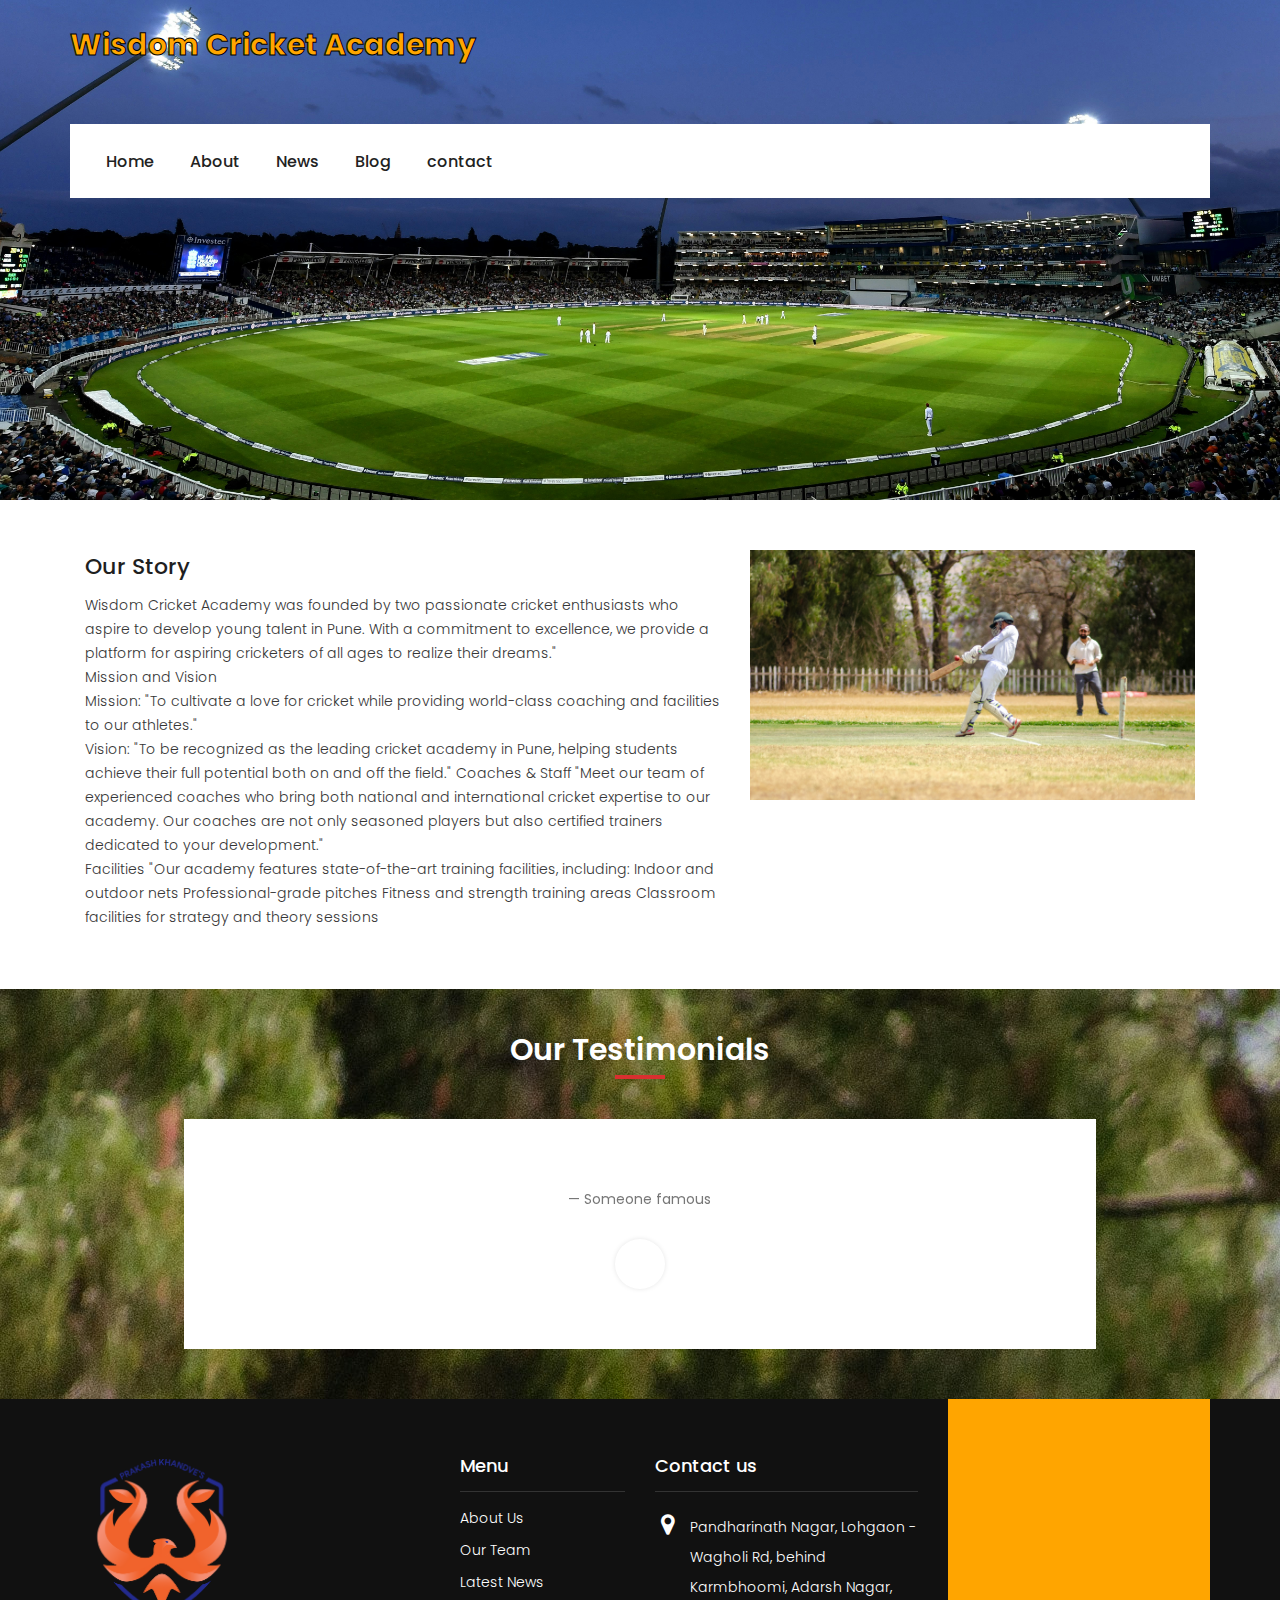
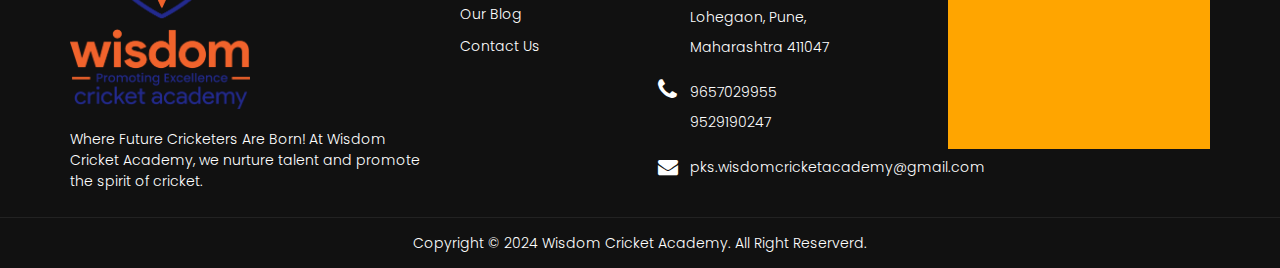
==== commit 94ca30f5: "copyright" ====
--- a/about.html
+++ b/about.html
@@ -250,7 +250,7 @@
          </div>
          <div class="footer-bottom">
             <div class="container">
-               <p>Copyright © 2024 <a href="" target="_blank"></a></p>
+               <p>Copyright © 2024 Wisdom Cricket Academy. All Right Reserverd. <a href="" target="_blank"></a></p>
             </div>
          </div>
       </footer>
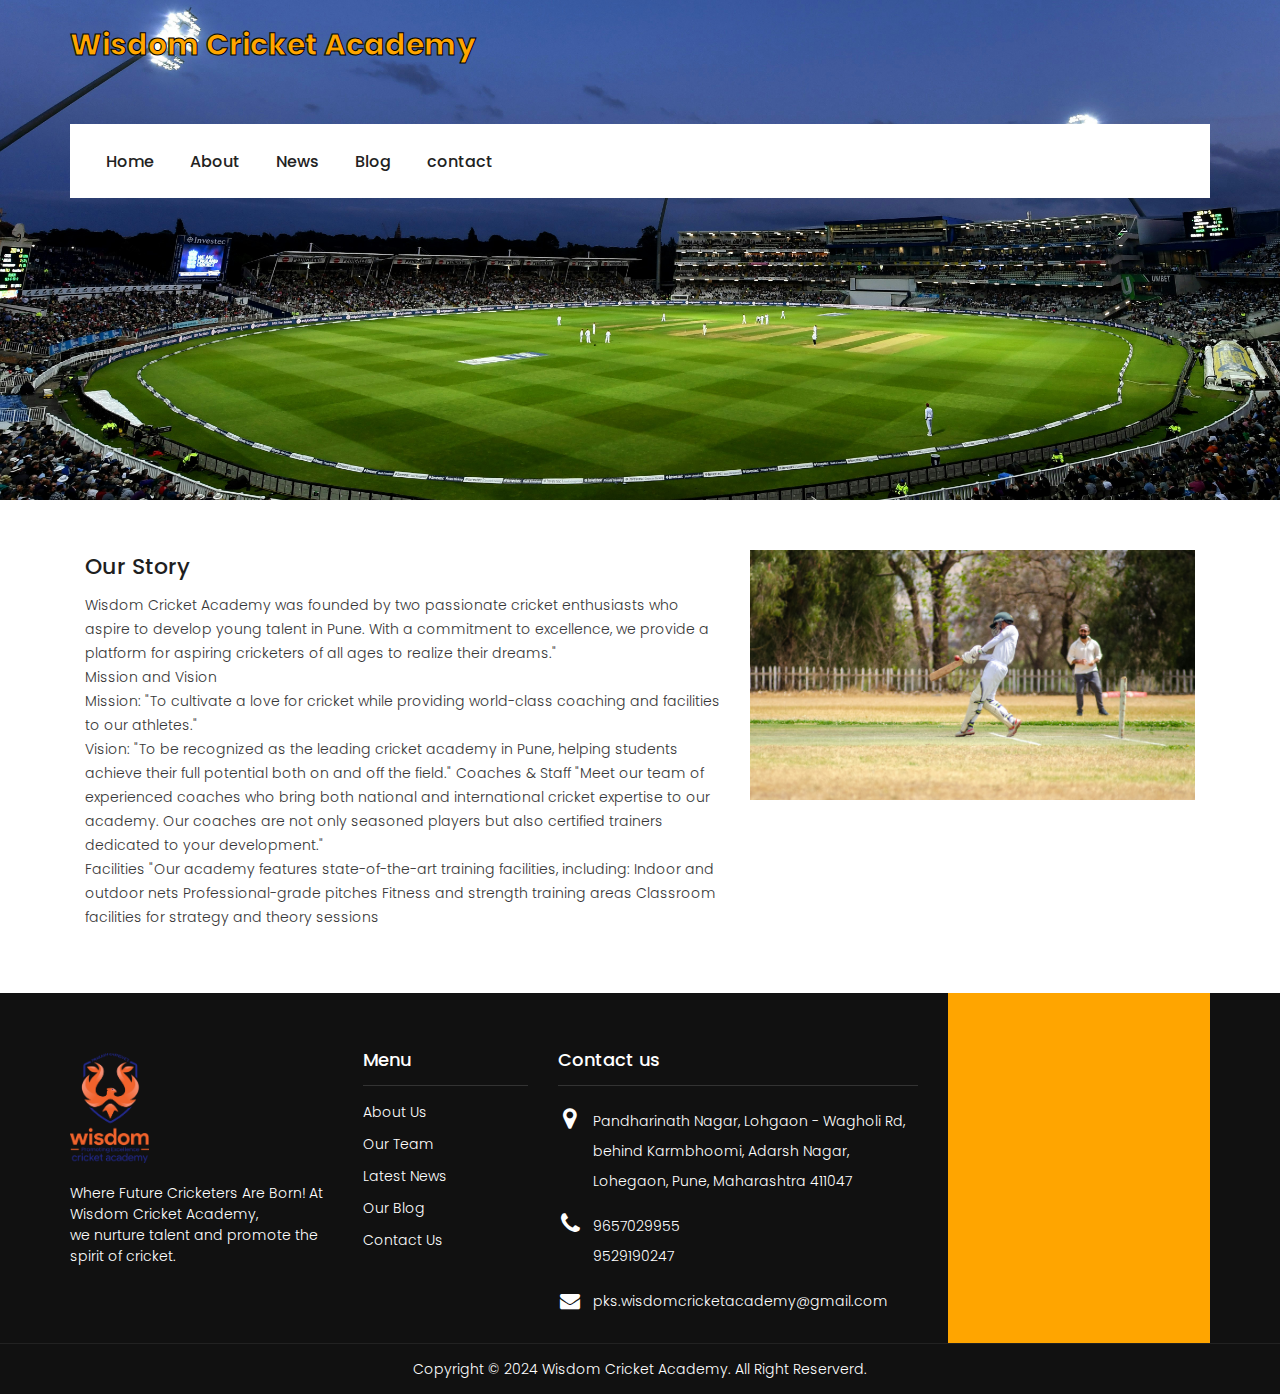
==== commit a5b19df5: "update" ====
--- a/about.html
+++ b/about.html
@@ -131,78 +131,19 @@
                   </div>
                </div>
             </div>
-         </div>
-         <div class="dark-section" style="background:url(images/img-01_002.jpg)">
-            <div class="container">
-               <div class="row">
-                  <div class="col-md-12 col-sm-12">
-                     <div class="heading-main">
-                        <h2>Our Testimonials</h2>
-                     </div>
-                     <div class="testimonial-slider">
-                        <div class="carousel slide" data-ride="carousel" id="quote-carousel">
-                           <!-- Carousel Slides / Quotes -->
-                           <div class="carousel-inner text-center">
-                              <!-- Quote 1 -->
-                              <div class="item active">
-                                 <blockquote>
-                                    <div class="row">
-                                       <div class="col-sm-10 col-sm-offset-1">
-                                          <!-- <p>Lorem ipsum dolor sit amet, consectetur adipiscing elit, sed do eiusmod tempor incididunt ut labore et dolore magna aliqua. Ut enim ad minim veniam, quis nostrud exercitation ullamco laboris nisi ut aliquip ex ea commodo consequat. Duis aute irure dolor in reprehenderit in voluptate velit esse cillum dolore eu fugiat nulla pariatur. !</p> -->
-                                          <small>Someone famous</small>
-                                       </div>
-                                    </div>
-                                 </blockquote>
-                              </div>
-                              <!-- Quote 2 -->
-                              <div class="item">
-                                 <blockquote>
-                                    <div class="row">
-                                       <div class="col-sm-10 col-sm-offset-1">
-                                          <!-- <p>Lorem ipsum dolor sit amet, consectetur adipiscing elit, sed do eiusmod tempor incididunt ut labore et dolore magna aliqua. Ut enim ad minim veniam, quis nostrud exercitation ullamco laboris nisi ut aliquip ex ea commodo consequat. Duis aute irure dolor in reprehenderit in voluptate velit esse cillum dolore eu fugiat nulla pariatur. </p> -->
-                                          <small>Someone famous</small>
-                                       </div>
-                                    </div>
-                                 </blockquote>
-                              </div>
-                              <!-- Quote 3 -->
-                              <div class="item">
-                                 <blockquote>
-                                    <div class="row">
-                                       <div class="col-sm-10 col-sm-offset-1">
-                                          <!-- <p>Lorem ipsum dolor sit amet, consectetur adipiscing elit, sed do eiusmod tempor incididunt ut labore et dolore magna aliqua. Ut enim ad minim veniam, quis nostrud exercitation ullamco laboris nisi ut aliquip ex ea commodo consequat. Duis aute irure dolor in reprehenderit in voluptate velit esse cillum dolore eu fugiat nulla pariatur. .</p> -->
-                                          <small>Someone famous</small>
-                                       </div>
-                                    </div>
-                                 </blockquote>
-                              </div>
-                           </div>
-                           <!-- Bottom Carousel Indicators -->
-                           <ol class="carousel-indicators">
-                              <li data-target="#quote-carousel" data-slide-to="0" class="active"><img class="img-responsive " src="https://s3.amazonaws.com/uifaces/faces/twitter/mantia/128.jpg" alt="">
-                              </li>
-                             
-                           </ol>
-                           <!-- Carousel Buttons Next/Prev -->
-                           <a data-slide="prev" href="#quote-carousel" class="left carousel-control"><i class="fa fa-chevron-left"></i></a>
-                           <a data-slide="next" href="#quote-carousel" class="right carousel-control"><i class="fa fa-chevron-right"></i></a>
-                        </div>
-                     </div>
-                  </div>
-               </div>
-            </div>
-         </div>
+         </div><br><br>
+        
       </section>
       <footer id="footer" class="footer">
          <div class="container">
             <div class="row">
-               <div class="col-md-4">
+               <div class="col-md-3">
                   <div class="full">
                      <div class="footer-widget">
                         <div class="footer-logo">
-                           <a href="#"><img src="images/logo.png" alt="#" /></a>
-                        </div>
-                        <p>Where Future Cricketers Are Born! At Wisdom Cricket Academy, we nurture talent and promote the spirit of cricket.</p>
+                           <a href="#"><img src="images/logo.png" style="width: 30%; height: 30%;" alt="#" /></a>
+                        </div>
+                        <p>Where Future Cricketers Are Born! At Wisdom Cricket Academy,<br> we nurture talent and promote the spirit of cricket.</p>
                         <!-- <ul class="social-icons style-4 pull-left">
                            <li><a class="facebook" href="#"><i class="fa fa-facebook"></i></a></li>
                            <li><a class="twitter" href="#"><i class="fa fa-twitter"></i></a></li>
@@ -226,7 +167,7 @@
                      </div>
                   </div>
                </div>
-               <div class="col-md-3">
+               <div class="col-md-4">
                   <div class="full">
                      <div class="footer-widget">
                         <h3>Contact us</h3>
@@ -242,7 +183,8 @@
                <div class="col-md-3">
                   <div class="full">
                      <div class="contact-footer">
-                        <iframe src="https://www.google.com/maps/embed?pb=!1m14!1m12!1m3!1d120615.72236587871!2d73.07890527988283!3d19.140910987164396!2m3!1f0!2f0!3f0!3m2!1i1024!2i768!4f13.1!5e0!3m2!1sen!2sin!4v1527759905404" width="600" height="350" frameborder="0" style="border:0" allowfullscreen></iframe>
+                        <iframe src="https://www.google.com/maps/embed?pb=!1m18!1m12!1m3!1d120996.92231426839!2d73.90663966060802!3d18.61214982735499!2m3!1f0!2f0!3f0!3m2!1i1024!2i768!4f13.1!3m3!1m2!1s0x3bc2c5e3b5382e9b%3A0x83c2fe31b7d2c888!2sPK%E2%80%99S%20Wisdom%20Cricket%20Academy!5e0!3m2!1sen!2sin!4v1722659337552!5m2!1sen!2sin" width="600" height="350" frameborder="0" style="border:0" allowfullscreen></iframe>
+                        
                      </div>
                   </div>
                </div>
--- a/style.css
+++ b/style.css
@@ -43,6 +43,29 @@
 @import url(css/prettyPhoto.css);
 @import url(css/owl.carousel.css);
 @import url(css/font-awesome.min.css);
+
+
+
+
+@media (max-width: 768px) {
+    .slider-contant {
+        margin-top: 10px;
+        text-align: center;
+    }
+    .carousel-caption {
+        padding: 10px;
+    }
+    h3 {
+        font-size: 24px;
+    }
+    p {
+        font-size: 16px;
+    }
+    .btn {
+        font-size: 18px;
+    }
+}
+
 
 /*------------------------------------------------------------------
     SKELETON
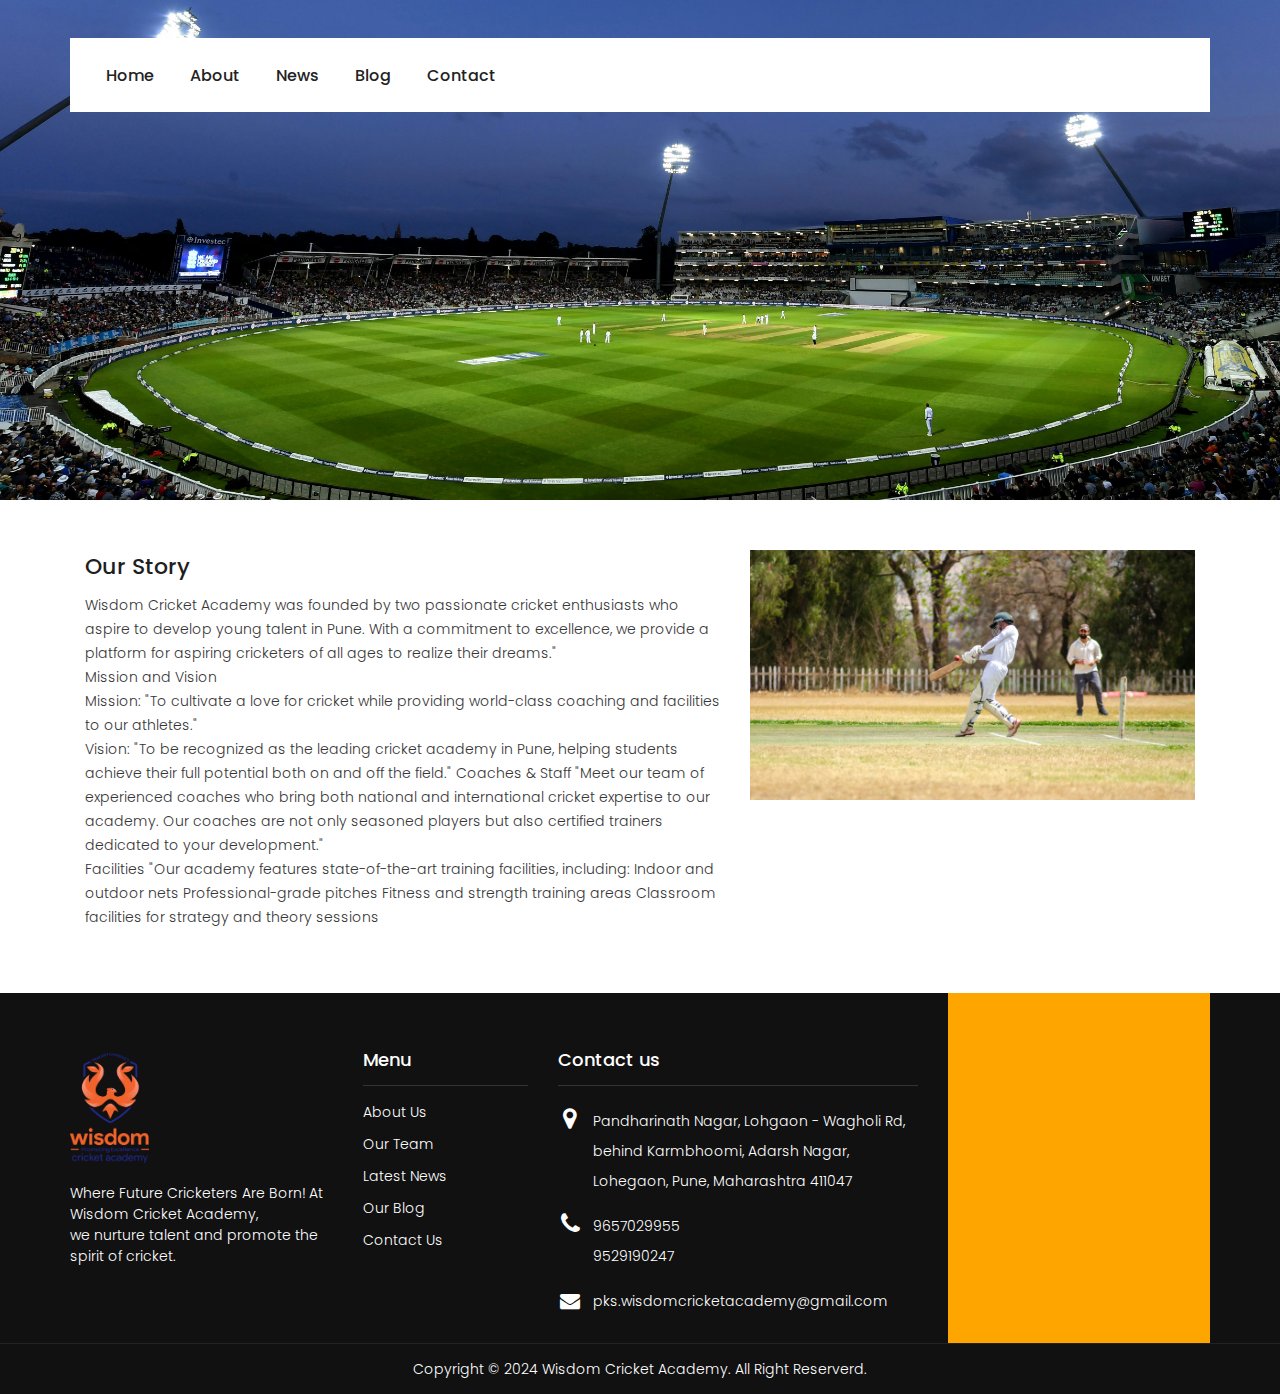
==== commit 2998aada: "favicon" ====
--- a/about.html
+++ b/about.html
@@ -11,7 +11,7 @@
    <meta name="description" content="">
    <meta name="author" content="">
    <!-- Site Icons -->
-   <link rel="shortcut icon" href="" type="image/x-icon" />
+   <link rel="shortcut icon" href="images/logo.png" type="image/x-icon" />
    <link rel="apple-touch-icon" href="">
    <!-- Bootstrap CSS -->
    <link rel="stylesheet" href="css/bootstrap.min.css">
@@ -47,9 +47,9 @@
                      <div class="col-md-6">
                         <div class="full">
                            <div class="logo" >
-                              <h1 style="color: rgb(255, 166, 0); -webkit-text-stroke: 1px black;">
+                              <!-- <h1 style="color: rgb(255, 166, 0); -webkit-text-stroke: 1px black;">
                                  Wisdom Cricket Academy
-                              </h1>
+                              </h1> -->
     
                                   <!-- <a href="index.html"><img src="images/logo.png" alt="#" /></a> -->
                                </div>
@@ -81,7 +81,7 @@
                                           <!-- <li><a href="shop.html">Shop</a></li> -->
                                           <li><a href="news.html">News</a></li>
                                           <li><a href="blog.html">Blog</a></li>
-                                          <li><a href="contact.html">contact</a></li>
+                                          <li><a href="contact.html">Contact</a></li>
                                        </ul>
                                     </div>
                                     <!-- /.nav-collapse -->
--- a/style.css
+++ b/style.css
@@ -43,28 +43,6 @@
 @import url(css/prettyPhoto.css);
 @import url(css/owl.carousel.css);
 @import url(css/font-awesome.min.css);
-
-
-
-
-@media (max-width: 768px) {
-    .slider-contant {
-        margin-top: 10px;
-        text-align: center;
-    }
-    .carousel-caption {
-        padding: 10px;
-    }
-    h3 {
-        font-size: 24px;
-    }
-    p {
-        font-size: 16px;
-    }
-    .btn {
-        font-size: 18px;
-    }
-}
 
 
 /*------------------------------------------------------------------
